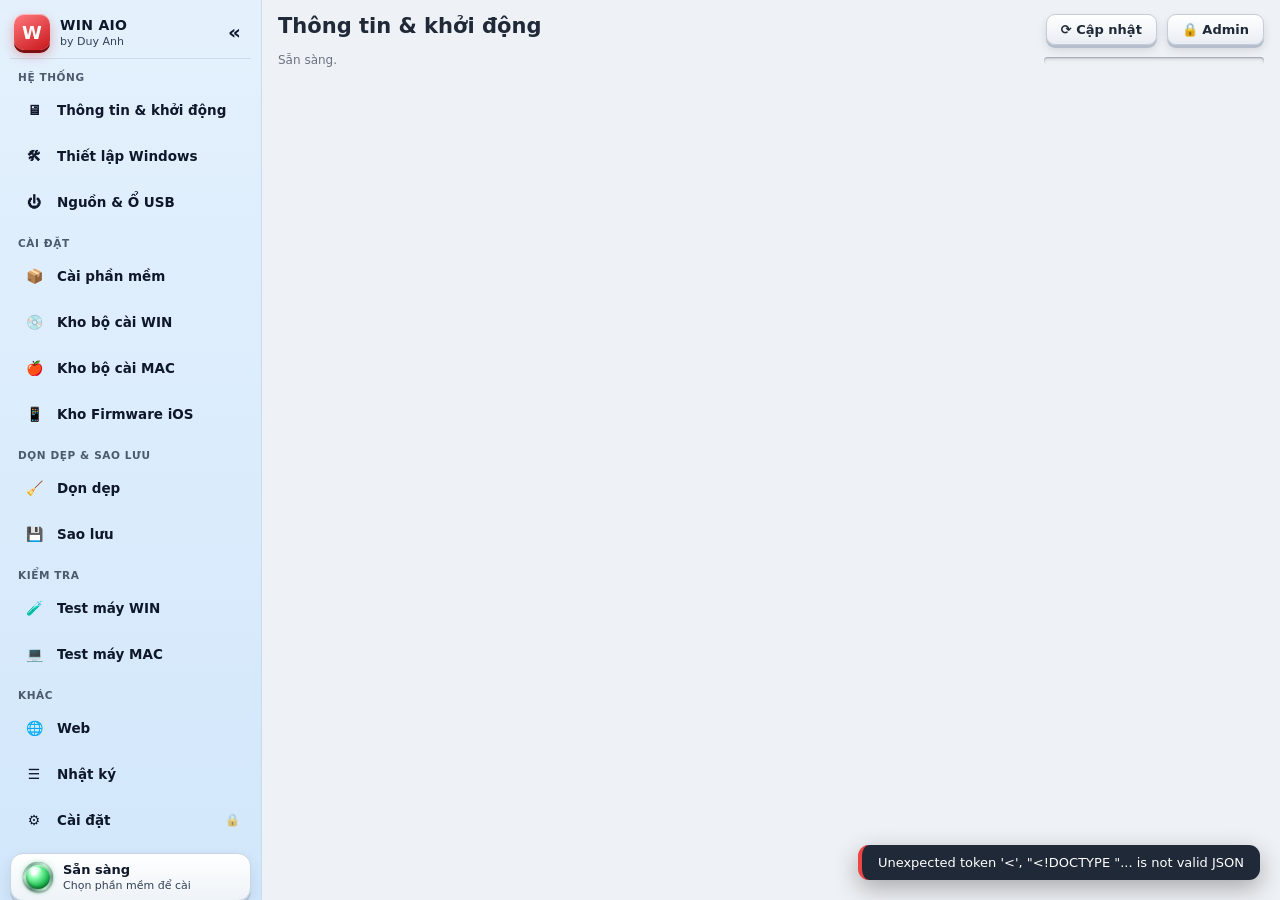
==== web/index.html @ aaf18b6e "v5.6: đổi tên tab Bảo trì Windows thành Thiết lập Windows Co-Authored-By: Claude Opus 5.5 <noreply@a" ====
<!doctype html>
<html lang="vi">
<head>
<meta charset="utf-8">
<meta name="viewport" content="width=device-width, initial-scale=1">
<title>Win AIO by Duy Anh</title>
<link rel="stylesheet" href="style.css">
</head>
<body>
<aside class="side" id="side">
  <div class="brand">
    <div class="logo">W</div>
    <div class="hide-mini"><b>WIN AIO</b><small id="ver">by Duy Anh</small></div>
    <span class="fold" id="fold" title="Thu gọn / mở rộng">«</span>
  </div>
  <div class="menu-l hide-mini">HỆ THỐNG</div>
  <div class="nav" data-p="system"><span class="ic">🖥</span><span class="hide-mini">Thông tin & khởi động</span><span class="led sm ok hide-mini"><i></i></span></div>
  <div class="nav" data-p="manage"><span class="ic">🛠</span><span class="hide-mini">Thiết lập Windows</span><span class="badge hide-mini" id="upgN" hidden title="Phần mềm có bản mới - bấm để xem"></span><span class="led sm ok hide-mini"><i></i></span></div>
  <div class="nav" data-p="power"><span class="ic">⏻</span><span class="hide-mini">Nguồn &amp; Ổ USB</span><span class="badge o hide-mini" id="bd-power" hidden></span><span class="led sm ok hide-mini"><i></i></span></div>
  <div class="menu-l hide-mini">CÀI ĐẶT</div>
  <div class="nav" data-p="apps"><span class="ic">📦</span><span class="hide-mini">Cài phần mềm</span><span class="badge hide-mini" id="bd-apps" hidden></span><span class="led sm ok hide-mini"><i></i></span></div>
  <div class="nav" data-p="iso"><span class="ic">💿</span><span class="hide-mini">Kho bộ cài WIN</span></div>
  <div class="nav" data-p="mac"><span class="ic">🍎</span><span class="hide-mini">Kho bộ cài MAC</span></div>
  <div class="nav" data-p="ios"><span class="ic">📱</span><span class="hide-mini">Kho Firmware iOS</span></div>
  <div class="menu-l hide-mini">DỌN DẸP &amp; SAO LƯU</div>
  <div class="nav" data-p="clean"><span class="ic">🧹</span><span class="hide-mini">Dọn dẹp</span><span class="led sm ok hide-mini"><i></i></span></div>
  <div class="nav" data-p="backup"><span class="ic">💾</span><span class="hide-mini">Sao lưu</span><span class="led sm ok hide-mini"><i></i></span></div>
  <div class="menu-l hide-mini">KIỂM TRA</div>
  <div class="nav" data-p="test"><span class="ic">🧪</span><span class="hide-mini">Test máy WIN</span><span class="led sm ok hide-mini"><i></i></span></div>
  <div class="nav" data-p="testmac"><span class="ic">💻</span><span class="hide-mini">Test máy MAC</span></div>
  <div class="menu-l hide-mini">KHÁC</div>
  <div class="nav" data-p="web"><span class="ic">🌐</span><span class="hide-mini">Web</span></div>
  <div class="nav" data-p="history"><span class="ic">☰</span><span class="hide-mini">Nhật ký</span><span class="led sm ok hide-mini"><i></i></span></div>
  <div class="nav" data-p="settings"><span class="ic">⚙</span><span class="hide-mini">Cài đặt</span><span class="lk hide-mini" id="lk-settings">🔒</span><span class="led sm ok hide-mini"><i></i></span></div>
  <div class="raised alert hide-mini" id="alert"><span class="led big ok" id="aled"><i></i></span>
    <div><b id="a1">Sẵn sàng</b><small id="a2">Chọn phần mềm để cài</small></div></div>
  <div class="grow"></div>
  <div class="panel hide-mini">
    <h4>BẢNG ĐÈN TRẠNG THÁI</h4>
    <div class="legend"><span><i style="background:#22c55e;color:#22c55e"></i>Tốt</span><span><i style="background:#ffc81a;color:#ffc81a"></i>Đang chạy</span>
      <span><i style="background:#f23a3a;color:#f23a3a"></i>Lỗi</span><span><i style="background:#b9c0c9;color:transparent"></i>Tắt</span></div>
    <div id="tiles"></div>
  </div>
</aside>

<main class="main">
  <div class="top">
    <div class="picon" id="picon">🖥</div>
    <div><h1 id="ptitle">Thông tin &amp; khởi động</h1><div class="sub" id="psub"></div></div>
    <div class="acts">
      <button class="btn" id="bUpd">⟳ Cập nhật</button>
      <button class="btn" id="bLock">🔒 Admin</button>
    </div>
  </div>

  <!-- ===================== HỆ THỐNG ===================== -->
  <section class="page" id="pg-system">
    <div class="syswrap"><div class="fitbox" id="sysbox">
      <div class="hero" id="hero"><div class="empty"><span class="spin"></span> Đang đọc thông tin máy...</div></div>
      <div class="sysgrid" id="info"></div>
      <div class="tcard bootc" style="--ac:#e0262a;margin-top:16px"><div class="sh"><span class="si">⏻</span><div><b>KHỞI ĐỘNG ĐẶC BIỆT</b>
          <small>Máy sẽ khởi động lại ngay sau khi xác nhận — lưu hết công việc trước</small></div><span class="bootst" id="bootst"></span></div>
        <div class="bootgrid">
          <button class="tbtn" data-b="bios"><span class="ti">⚙️</span><span class="tt"><b>Vào BIOS / UEFI</b><small>Khởi động lại thẳng vào màn hình cài đặt BIOS</small></span></button>
          <button class="tbtn" data-b="once"><span class="ti"><svg class="usbi" viewBox="0 0 24 24" width="20" height="20" aria-hidden="true"><g fill="none" stroke="#1d6fd8" stroke-width="2" stroke-linecap="round" stroke-linejoin="round"><path d="M12 21V4"/><path d="M9.5 6.5 12 3l2.5 3.5"/><path d="M12 17l-5-3.2V10"/><path d="M12 14.5l5-3V8.5"/></g><circle cx="7" cy="9" r="1.7" fill="#1d6fd8"/><rect x="15.4" y="6.6" width="3.2" height="3" rx=".4" fill="#1d6fd8"/><circle cx="12" cy="20.6" r="2" fill="#1d6fd8"/></svg></span><span class="tt"><b>Chọn ổ khởi động</b><small>Khởi động 1 lần từ USB / ổ cứng khác</small></span></button>
          <button class="tbtn" data-b="safe"><span class="ti">🛡️</span><span class="tt"><b>Vào Safe Mode</b><small>Tối giản · Có mạng · Command Prompt</small></span></button>
          <button class="tbtn" data-b="normal"><span class="ti">✅</span><span class="tt"><b>Thoát Safe Mode</b><small>Lần sau khởi động bình thường</small></span></button>
          <button class="tbtn" data-b="recovery"><span class="ti">🧰</span><span class="tt"><b>Menu Recovery nâng cao</b><small>Startup Repair, System Restore, gỡ bản cập nhật...</small></span></button>
        </div></div>
      <div class="sec" style="margin-top:16px"><h4>MỞ NHANH</h4><div class="d">Các công cụ có sẵn của Windows.</div><div class="qgrid" id="quick"></div></div>
    </div></div>
  </section>

  <!-- ===================== CÀI PHẦN MỀM ===================== -->
  <section class="page" id="pg-apps">
    <div class="stats s4">
      <div class="stat" style="--c:#2f7fa3"><div class="l">TỔNG PHẦN MỀM</div><div class="sq">▦</div><div class="n" id="s-total">0</div></div>
      <div class="stat" style="--c:#e2552a"><div class="l">ĐÃ CHỌN</div><div class="sq">●</div><div class="n" id="s-sel">0</div></div>
      <div class="stat" style="--c:#e2342a"><div class="l">ĐANG CÀI / CHỜ</div><div class="sq">⬇</div><div class="n" id="s-run">0</div></div>
      <div class="stat" style="--c:#21964a"><div class="l">XONG HÔM NAY</div><div class="sq">✔</div><div class="n" id="s-done">0</div></div>
    </div>
    <div class="energy three">
      <div class="k" style="color:#dc2626">⬇ TẢI VỀ</div><div class="i" id="e-dl-i">—</div><div class="bar"><div class="b-red" id="e-dl"></div></div><div class="p" style="color:#dc2626" id="e-dl-p">0%</div>
      <div class="k" style="color:#2f7fa3">⚙ CÀI ĐẶT</div><div class="i" id="e-in-i">—</div><div class="bar"><div class="b-blue" id="e-in"></div></div><div class="p" style="color:#2f7fa3" id="e-in-p">0%</div>
      <div class="k" style="color:#16a34a">Σ TỔNG ĐỢT</div><div class="i" id="e-all-i">—</div><div class="bar"><div class="b-green" id="e-all"></div></div><div class="p" style="color:#16a34a" id="e-all-p">0%</div>
    </div>
    <div class="selbar">
      <div class="r1">
        <button class="btn" id="bAll">☑ Chọn tất cả</button>
        <button class="btn" id="bNone">☐ Bỏ chọn</button>
        <span class="cnt" id="selcnt">Đã chọn: 0</span>
        <span style="margin-left:14px;color:var(--muted)">⌕ Tìm</span> <input type="search" id="q" style="width:220px" placeholder="tên phần mềm...">
        <span style="margin-left:auto"></span>
        <button class="btn red shine" id="bGo">▶ Cài mục đã chọn</button>
        <button class="btn out" id="bStop" disabled>■ Dừng</button>
      </div>
    </div>
    <div class="admbar adm"><span>🔓 Admin: <b>kéo thả</b> tên nhóm <b>⠿</b> để đổi chỗ nhóm · <b>◀ ▲ ▼ ▶</b> di chuyển nhóm · kéo thả nút để đổi vị trí / chuyển nhóm · <b>✎</b> sửa tên, đổi link.</span>
      <span style="margin-left:auto;white-space:nowrap">Kiểu xếp <select id="lay"><option value="fit">Tự vừa màn hình</option><option value="grid">Lưới (thẳng hàng)</option><option value="columns">Cột dọc</option></select></span>
      <span style="white-space:nowrap">Số cột <select id="nCol"><option>2</option><option>3</option><option>4</option><option>5</option><option>6</option></select></span>
      <button class="btn sm" id="bArrange" title="Chia nhóm cho đều chiều cao">⚖ Tự sắp xếp</button><button class="btn sm" id="bAddGroup" style="margin-left:0">＋ Thêm nhóm</button></div>
    <div class="appwrap"><div class="appgrid" id="groups"></div></div>
    <div class="crt"><div class="log" id="log"></div></div>
  </section>

  <!-- ===================== NGUỒN & Ổ USB ===================== -->
  <section class="page" id="pg-power">
    <div class="pwgrid">
      <div class="pwleft">
        <div class="sec"><h4>NGUỒN &amp; PHIÊN</h4>
          <button class="bigred" id="pwOff"><span class="pi">⏻</span><span><b>TẮT MÁY NGAY</b><small>Force · ép đóng mọi ứng dụng · không hỏi lại</small></span></button>
          <div class="tbtns">
            <button class="btn twol" id="pwLock">🔒 Khóa máy<small>Ngay lập tức · Win+L</small></button>
            <button class="btn twol" id="pwSwitch">👥 Đổi người dùng<small>Màn hình đăng nhập</small></button>
          </div></div>
        <div class="sec"><h4>HẸN GIỜ TẮT MÁY <span class="pill t-err" style="margin-left:4px">FORCE</span></h4>
          <div class="seg" id="pwSeg" style="margin-top:6px"><div data-m="after" class="on">Sau thời gian</div><div data-m="at">Vào lúc</div></div>
          <div class="fr" id="pwAfter"><input type="number" id="pwMin" value="60" min="1" max="10000" style="width:100px"> <b>phút</b>
            <span class="chips" id="pwChips"><span data-v="15">15</span><span data-v="30">30</span><span data-v="60">60</span><span data-v="90">90</span><span data-v="120">120</span><span data-v="180">180</span></span></div>
          <div class="fr" id="pwAt" hidden><input type="time" id="pwTime" value="23:00" style="width:130px">
            <span style="color:var(--muted);font-size:12px">Nếu giờ này đã qua → tắt vào ngày mai.</span></div>
          <div class="countdown"><div class="cd" id="pwCd">--:--:--</div><div class="cdt" id="pwCdText">Chưa hẹn giờ</div></div>
          <div class="row-acts"><button class="btn red shine" id="pwSet">⏱ Hẹn giờ tắt</button><button class="btn out" id="pwCancel">✕ Hủy hẹn</button></div>
        </div>
      </div>
      <div class="sec pwright"><h4>Ổ ĐĨA NGOÀI <span style="margin-left:auto"></span>
          <label class="ck" style="margin:0;font-size:12px;color:var(--text);letter-spacing:0;text-transform:none"><input type="checkbox" id="dkInt"> Hiện ổ trong</label>
          <button class="btn sm" id="dkRef">⟳ Làm mới</button></h4>
        <div class="d" id="dkInfo">Đang đọc danh sách ổ...</div>
        <div class="dklist" id="dkList"></div></div>
    </div>
    <div class="crt"><div class="log" id="log3"></div></div>
  </section>

  <!-- ===================== BẢO TRÌ WINDOWS (Quản lý + Tiện ích Windows + Sửa lỗi & thiết lập) ===================== -->
  <section class="page" id="pg-manage">
    <div class="subtabs" id="mtabs">
      <span class="mtl">WINDOWS</span><div data-t="tools" class="on">🧰 Tiện ích nhanh</div><div data-t="fix">🩺 Sửa lỗi &amp; thiết lập</div>
      <div data-t="startup">🚀 Chạy cùng Win</div><div data-t="driver">🧩 Driver</div><div data-t="defender">🛡️ Defender</div>
      <span class="mtl">PHẦN MỀM</span><div data-t="programs">🗑️ Gỡ tận gốc</div><div data-t="appx">🛍️ MS Store</div>
      <div data-t="upgrade">⬆ Cập nhật app <span class="badge" id="upgB" hidden></span></div></div>
    <div class="mpane" id="mp-tools"><div class="syswrap"><div class="toolgrid" id="tools"></div></div><div class="crt"><div class="log" id="log2"></div></div></div>
    <div class="mpane" id="mp-fix" hidden><div class="syswrap" id="fixwrap"></div></div>
    <div class="mpane" id="mp-startup" hidden></div><div class="mpane" id="mp-programs" hidden></div>
    <div class="mpane" id="mp-appx" hidden></div><div class="mpane" id="mp-defender" hidden></div><div class="mpane" id="mp-upgrade" hidden></div><div class="mpane" id="mp-driver" hidden></div>
  </section>

  <!-- ===================== DỌN DẸP ===================== -->
  <section class="page" id="pg-clean"><div class="syswrap" id="cleanwrap"></div></section>

  <!-- ===================== SAO LƯU ===================== -->
  <section class="page" id="pg-backup"><div class="syswrap" id="backwrap"></div></section>
  <section class="page" id="pg-iso"><div class="syswrap" id="isowrap"></div></section>
  <section class="page" id="pg-mac"><div class="syswrap" id="macwrap"></div></section>
  <section class="page" id="pg-ios"><div class="syswrap" id="ioswrap"></div></section>

  <!-- ===================== TEST MÁY ===================== -->
  <section class="page" id="pg-test">
    <div class="syswrap">
      <div class="tsum" id="tsum"></div>
      <div class="testgrid" id="tests"></div>
    </div>
  </section>


  <!-- ===================== NHẬT KÝ ===================== -->
  <section class="page" id="pg-testmac"><div class="syswrap" id="testmacwrap"></div></section>
  <section class="page" id="pg-web"><div class="syswrap" id="webwrap"></div></section>
  <section class="page" id="pg-history">
    <div class="row-acts" style="margin-top:14px">
      <button class="btn" id="hRef">⟳ Làm mới</button>
      <button class="btn out adm" id="hClear">✕ Xóa toàn bộ</button>
      <span style="margin-left:14px;color:var(--muted)">⌕ Tìm</span> <input type="search" id="hq" style="width:260px">
      <span style="color:var(--muted)">Trạng thái</span>
      <select id="hShow"><option>Tất cả</option><option>Xong</option><option>Lỗi</option><option>Hôm nay</option></select>
      <span class="cnt" id="hCount" style="margin-left:auto;color:var(--muted);font-weight:600"></span>
    </div>
    <div class="tablewrap"><table>
      <thead><tr><th>THỜI GIAN</th><th>TÊN</th><th>NGUỒN</th><th>TRẠNG THÁI</th><th>CHI TIẾT</th></tr></thead>
      <tbody id="hRows"></tbody></table></div>
    <div class="logl">Nhấp đúp một dòng để xem đầy đủ chi tiết.</div>
  </section>

  <!-- ===================== CÀI ĐẶT ===================== -->
  <section class="page" id="pg-settings">
    <div class="sets" id="sets"></div>
  </section>

  <!-- ===================== KHÓA ===================== -->
  <section class="page" id="pg-locked">
    <div class="lockpage"><div class="raised">
      <div class="big">🔒</div><h3>Cài đặt đang khóa</h3>
      <p style="color:var(--muted)">Cần mật khẩu Admin để đổi cài đặt, mật khẩu, sao lưu danh sách nút.</p>
      <button class="btn red shine" id="lkOpen">🔑 Nhập mật khẩu Admin</button>
    </div></div>
  </section>

  <div class="foot"><span id="status">Sẵn sàng.</span><span id="verfoot" style="margin-left:auto"></span><div class="fb" style="margin-left:12px"><div id="fb"></div></div></div>
</main>
<div class="toast" id="toast"></div>
<div class="tview" id="tview" hidden></div>
<script src="test.js"></script>
<script src="mgr.js"></script>
<script src="extra.js"></script>
<script src="apple.js"></script>
<script src="office.js"></script>
<script src="app.js"></script>
</body>
</html>
---- web/style.css ----
/* ===================================================================== PikPak Auto Save v3 - giao diện 3D / LED */
:root{
  --bg:#eef1f5; --card:#ffffff; --text:#1f2937; --muted:#6b7280; --border:#dfe4ea; --head:#f6f7f9;
  --row-sel:#fdeaea; --soft:#fdf1f1; --soft-b:#f5c9ca; --field:#ffffff;
  --red:#e0262a; --red-d:#a8171a; --orange:#ea580c; --blue:#2f7fa3; --green:#16a34a; --yellow:#f5b400;
  --side:#e4f1fd; --side2:#d2e7fb; --side-text:#0f172a; --side-muted:#334155; --side-bd:#c9dcee;
  --key:linear-gradient(#ffffff,#eef3f8); --key-bd:#c8d5e2; --key-sh:#b4c4d4;
  --btn:linear-gradient(#ffffff,#e9edf3); --btn-bd:#c5cdd8; --btn-sh:#b5bfcc;
  --tube:linear-gradient(#d9e0e8,#f3f5f8); --log-bg:radial-gradient(ellipse at center,#0f2a17 0%,#06110a 100%);
  --log-fg:#86ff95; --modal:#ffffff; --shadow:0 8px 22px rgba(30,60,100,.10);
}
body.dark{
  --bg:#0f1628; --card:#172036; --text:#e5e7eb; --muted:#94a3b8; --border:#2a3552; --head:#1a2440;
  --row-sel:#3a1d29; --soft:#22141c; --soft-b:#5b2330; --field:#0f172a;
  --side:#131b2f; --side2:#172038; --side-text:#f1f5f9; --side-muted:#cbd5e1; --side-bd:#2c3856;
  --key:linear-gradient(#26324f,#1c2640); --key-bd:#34416a; --key-sh:#090e1b;
  --btn:linear-gradient(#2a3654,#1e2843); --btn-bd:#38466b; --btn-sh:#080d19;
  --tube:linear-gradient(#0a1020,#1a2338); --modal:#18223a; --shadow:0 8px 22px rgba(0,0,0,.35);
}
*{box-sizing:border-box}
html,body{height:100%;margin:0}
body{font-family:"Segoe UI","Inter",system-ui,sans-serif;font-size:13px;color:var(--text);background:var(--bg);
  display:flex;overflow:hidden;-webkit-font-smoothing:antialiased;user-select:none}
input,select,button,textarea{font:inherit;color:inherit}
input[type=text],input[type=password],input[type=search],input:not([type]),select,textarea{
  background:var(--field);border:1px solid var(--border);border-radius:8px;padding:6px 9px;outline:none;
  box-shadow:inset 0 2px 3px rgba(0,0,0,.07)}
input:focus,select:focus,textarea:focus{border-color:#ef8a8c;box-shadow:inset 0 2px 3px rgba(0,0,0,.07),0 0 0 3px rgba(224,38,42,.15)}
input[type=checkbox]{accent-color:var(--red);width:16px;height:16px;vertical-align:-3px}
::-webkit-scrollbar{width:11px;height:11px}
::-webkit-scrollbar-thumb{background:#c3cbd6;border-radius:8px;border:3px solid transparent;background-clip:padding-box}
body.dark ::-webkit-scrollbar-thumb{background:#3a4868;background-clip:padding-box}
a{color:var(--blue);cursor:pointer;text-decoration:none}
a:hover{text-decoration:underline}

/* ------------------------------------------------------------------ NÚT 3D */
.btn{position:relative;overflow:hidden;border:1px solid var(--btn-bd);background:var(--btn);border-radius:9px;padding:7px 14px;
  font-weight:700;cursor:pointer;white-space:nowrap;
  box-shadow:inset 0 1px 0 rgba(255,255,255,.95),0 3px 0 var(--btn-sh),0 5px 10px rgba(0,0,0,.12);
  transition:transform .07s,box-shadow .07s,border-color .15s;top:0}
body.dark .btn{box-shadow:inset 0 1px 0 rgba(255,255,255,.08),0 3px 0 var(--btn-sh),0 5px 10px rgba(0,0,0,.35)}
.btn:hover{border-color:#e65a5d;box-shadow:inset 0 1px 0 rgba(255,255,255,.95),0 3px 0 var(--btn-sh),0 0 0 3px rgba(224,38,42,.16),0 0 14px rgba(224,38,42,.35)}
.btn:active{transform:translateY(3px);box-shadow:inset 0 2px 5px rgba(0,0,0,.18),0 0 0 var(--btn-sh)}
.btn:disabled{opacity:.48;cursor:default;transform:none;filter:grayscale(.3)}
.btn:disabled:hover{border-color:var(--btn-bd);box-shadow:inset 0 1px 0 rgba(255,255,255,.95),0 3px 0 var(--btn-sh)}
.btn.sm{padding:4px 10px;font-size:12px;border-radius:7px}
.btn.red{color:#fff;border-color:#9e1417;text-shadow:0 1px 0 rgba(0,0,0,.25);
  background:linear-gradient(180deg,#ff7a7d 0%,#ef3337 48%,#d61f23 52%,#b5171b 100%);
  box-shadow:inset 0 1px 0 rgba(255,255,255,.55),0 3px 0 #7d0f12,0 6px 14px rgba(214,31,35,.38)}
.btn.red:hover{box-shadow:inset 0 1px 0 rgba(255,255,255,.55),0 3px 0 #7d0f12,0 0 0 3px rgba(255,90,90,.25),0 0 18px rgba(239,51,55,.6)}
.btn.red:active{box-shadow:inset 0 3px 6px rgba(0,0,0,.35),0 0 0 #7d0f12}
.btn.shine::after{content:"";position:absolute;top:-10%;bottom:-10%;width:42%;left:-60%;pointer-events:none;
  background:linear-gradient(100deg,transparent 0%,rgba(255,255,255,.0) 20%,rgba(255,255,255,.55) 50%,rgba(255,255,255,0) 80%,transparent 100%);
  transform:skewX(-20deg);animation:shine 2.6s ease-in-out infinite}
.btn.shine:disabled::after{display:none}
@keyframes shine{0%{left:-60%}55%,100%{left:130%}}
.btn.green{color:#fff;border-color:#0e6b2f;background:linear-gradient(180deg,#5fe08b 0%,#22b04f 48%,#17963f 52%,#127a33 100%);
  box-shadow:inset 0 1px 0 rgba(255,255,255,.5),0 3px 0 #0b5124,0 6px 12px rgba(22,163,74,.3)}
.btn.out{color:var(--red)}
.btn.pill{color:var(--red);background:linear-gradient(#fff5f5,#ffe1e1);border-color:#f0b4b6}
body.dark .btn.pill{background:linear-gradient(#3a1d29,#2a1620);border-color:#6b2a36}
.btn.on{color:var(--green)}
.btn.hot{color:#fff;border-color:#9e1417;background:linear-gradient(180deg,#ff7a7d,#d61f23);animation:hotglow 1.6s ease-in-out infinite}
@keyframes hotglow{50%{box-shadow:inset 0 1px 0 rgba(255,255,255,.5),0 3px 0 #7d0f12,0 0 20px rgba(239,51,55,.7)}}
.fix{border:1px solid #9e1417;color:#fff;font-weight:800;font-size:11.5px;border-radius:7px;padding:3px 10px;cursor:pointer;
  background:linear-gradient(180deg,#ff7a7d 0%,#ef3337 48%,#d61f23 52%,#b5171b 100%);
  box-shadow:inset 0 1px 0 rgba(255,255,255,.55),0 2px 0 #7d0f12,0 3px 8px rgba(214,31,35,.4);transition:transform .07s}
.fix:hover{box-shadow:inset 0 1px 0 rgba(255,255,255,.55),0 2px 0 #7d0f12,0 0 12px rgba(239,51,55,.7)}
.fix:active{transform:translateY(2px);box-shadow:inset 0 2px 4px rgba(0,0,0,.35)}

/* ------------------------------------------------------------------ ĐÈN LED (viền kim loại, nhịp thở, sóng lan) */
.led{--c1:#e9edf2;--c2:#a7b0bb;--c3:#6f7884;--glow:rgba(0,0,0,0);
  position:relative;flex:none;width:24px;height:24px;border-radius:50%;padding:3px;
  background:conic-gradient(from 30deg,#fdfdfd,#8d96a1,#eef1f4,#6e7782,#f7f8fa,#9ea6b0,#fdfdfd);
  box-shadow:0 1px 2px rgba(0,0,0,.45),inset 0 0 1px rgba(0,0,0,.6)}
.led>i{display:block;width:100%;height:100%;border-radius:50%;position:relative;
  background:radial-gradient(circle at 34% 30%,#fff 0 9%,var(--c1) 26%,var(--c2) 62%,var(--c3) 100%);
  box-shadow:inset 0 -2px 3px rgba(0,0,0,.35),inset 0 1px 1px rgba(255,255,255,.6),0 0 7px 1px var(--glow)}
.led>i::after{content:"";position:absolute;left:18%;top:9%;width:44%;height:30%;border-radius:50%;
  background:linear-gradient(rgba(255,255,255,.85),rgba(255,255,255,0))}
.led.big{width:38px;height:38px;padding:4px}
.led.sm{width:17px;height:17px;padding:2px}
.led.ok{--c1:#8bffb0;--c2:#20bd52;--c3:#0b6e2b;--glow:rgba(34,197,94,.65)}
.led.run{--c1:#fff2a8;--c2:#ffc81a;--c3:#b77d00;--glow:rgba(255,196,0,.8)}
.led.err{--c1:#ffb0b0;--c2:#f23a3a;--c3:#990f0f;--glow:rgba(242,58,58,.85)}
.led.off{--c1:#f5f6f8;--c2:#b9c0c9;--c3:#7c858f;--glow:rgba(0,0,0,0)}
.led.ok>i,.led.run>i,.led.err>i{animation:breathe 2.4s ease-in-out infinite}
.led.run>i,.led.err>i{animation-duration:1.5s}
@keyframes breathe{0%,100%{filter:brightness(.78) saturate(.9);box-shadow:inset 0 -2px 3px rgba(0,0,0,.35),0 0 3px 0 var(--glow)}
  50%{filter:brightness(1.18) saturate(1.15);box-shadow:inset 0 -2px 3px rgba(0,0,0,.25),0 0 13px 4px var(--glow)}}
.led.run::before,.led.err::before,.led.run::after,.led.err::after{content:"";position:absolute;inset:0;border-radius:50%;
  border:2px solid var(--c2);opacity:0;animation:ripple 1.8s ease-out infinite;pointer-events:none}
.led.run::after,.led.err::after{animation-delay:.9s}
@keyframes ripple{0%{transform:scale(1);opacity:.75}100%{transform:scale(2.3);opacity:0}}

/* ------------------------------------------------------------------ CỘT TRÁI */
.side{width:340px;flex:none;background:linear-gradient(180deg,var(--side),var(--side2));display:flex;flex-direction:column;
  padding:14px;border-right:1px solid var(--side-bd);overflow-y:auto;overflow-x:hidden;color:var(--side-text)}
.side.mini{width:78px}
.side.mini .hide-mini{display:none!important}
.brand{display:flex;align-items:center;gap:10px;padding:2px 4px 12px;border-bottom:1px solid var(--side-bd)}
.logo{width:36px;height:36px;border-radius:10px;background:linear-gradient(150deg,#6b93ff,#2d55c8);color:#fff;font-weight:900;
  display:grid;place-items:center;font-size:18px;box-shadow:inset 0 1px 0 rgba(255,255,255,.5),0 3px 0 #1e3f9c,0 5px 12px rgba(45,85,200,.35);flex:none}
.brand b{display:block;font-size:14px;letter-spacing:.3px}
.brand small{color:var(--side-muted);font-size:11px}
.brand .fold{margin-left:auto;cursor:pointer;font-size:20px;font-weight:800;padding:0 6px}
.menu-l{font-size:11px;font-weight:800;letter-spacing:.6px;margin:14px 6px 6px;color:var(--side-muted)}
.nav{display:flex;align-items:center;gap:12px;padding:10px 12px;margin:3px 0;border-radius:11px;cursor:pointer;font-size:14.5px;
  font-weight:650;border:1px solid transparent;position:relative;transition:transform .07s}
.nav:hover{background:rgba(255,255,255,.5)}
body.dark .nav:hover{background:rgba(255,255,255,.05)}
.nav .ic{width:28px;height:28px;display:grid;place-items:center;border-radius:8px;font-size:15px;flex:none}
.nav.on{background:var(--key);border-color:var(--key-bd);
  box-shadow:inset 0 1px 0 rgba(255,255,255,.95),0 4px 0 var(--key-sh),0 7px 14px rgba(30,60,100,.16);transform:translateY(-1px)}
body.dark .nav.on{box-shadow:inset 0 1px 0 rgba(255,255,255,.08),0 4px 0 var(--key-sh),0 7px 14px rgba(0,0,0,.4)}
.nav:active{transform:translateY(2px)}
.nav.on .ic{color:#fff;background:linear-gradient(180deg,#6be38f 0%,#26b553 48%,#199a43 52%,#137c35 100%);
  box-shadow:inset 0 1px 0 rgba(255,255,255,.6),0 2px 0 #0e5e28,0 3px 6px rgba(22,163,74,.4);text-shadow:0 1px 0 rgba(0,0,0,.25)}
.nav .badge{margin-left:auto;background:var(--red);color:#fff;border-radius:10px;font-size:11px;font-weight:800;padding:1px 7px;
  box-shadow:0 0 8px rgba(224,38,42,.5)}
.nav .badge.o{background:var(--orange);box-shadow:0 0 8px rgba(234,88,12,.45)}
.nav .lk{margin-left:auto;font-size:12px;opacity:.6}
.nav .led{display:none}
.nav.on .led{display:block}
.nav.on .badge,.nav.on .lk{margin-left:auto}
.nav.on .badge + .led,.nav.on .lk + .led{margin-left:6px}
.nav:not(.on) .badge + .led{display:none}
.raised{background:var(--key);border:1px solid var(--key-bd);border-radius:13px;
  box-shadow:inset 0 1px 0 rgba(255,255,255,.95),0 4px 0 var(--key-sh),0 7px 14px rgba(30,60,100,.12)}
body.dark .raised{box-shadow:inset 0 1px 0 rgba(255,255,255,.07),0 4px 0 var(--key-sh),0 7px 14px rgba(0,0,0,.4)}
.alert{display:flex;align-items:center;gap:12px;padding:12px 14px;margin-top:16px;cursor:pointer;transition:transform .07s}
.alert:active{transform:translateY(3px)}
.alert b{font-size:14.5px;display:block}
.alert small{color:var(--side-muted);font-size:12px}
.alert.bad{background:linear-gradient(#fff4f4,#ffe6e6);border-color:#efb3b5;animation:tileglow 2s ease-in-out infinite}
body.dark .alert.bad{background:linear-gradient(#3a1b25,#2c151d);border-color:#7f2a36}
.grow{flex:1;min-height:10px}
.panel{background:rgba(255,255,255,.4);border:1px solid var(--side-bd);border-radius:15px;padding:12px;
  box-shadow:inset 0 2px 5px rgba(30,60,100,.08)}
body.dark .panel{background:rgba(0,0,0,.18)}
.panel h4{margin:0;font-size:11.5px;letter-spacing:.6px;font-weight:800}
.legend{display:flex;gap:12px;margin:4px 0 8px;font-size:11.5px;color:var(--side-muted)}
.legend i{display:inline-block;width:9px;height:9px;border-radius:50%;margin-right:5px;vertical-align:-1px;box-shadow:0 0 5px currentColor}
.tile{display:flex;align-items:center;gap:12px;padding:9px 12px;margin-top:8px;cursor:pointer;transition:transform .07s,box-shadow .07s}
.tile:hover{border-color:#e9a3a5}
.tile:active{transform:translateY(3px);box-shadow:inset 0 2px 5px rgba(0,0,0,.15),0 1px 0 var(--key-sh)}
.tile .tx{min-width:0;flex:1}
.tile b{font-size:14px;display:block}
.tile small{font-size:12.3px;display:block;white-space:pre-line;font-weight:650;line-height:1.35}
.tile .chev{font-weight:900;color:var(--side-muted);font-size:17px;flex:none}
.tile.err{background:linear-gradient(#fff3f3,#ffe3e3);border-color:#efb3b5;animation:tileglow 2s ease-in-out infinite}
body.dark .tile.err{background:linear-gradient(#3a1b25,#2c151d);border-color:#7f2a36}
@keyframes tileglow{50%{box-shadow:inset 0 1px 0 rgba(255,255,255,.9),0 4px 0 #e2a0a3,0 0 16px rgba(242,58,58,.45)}}
.s-ok{color:var(--green)} .s-run{color:#c98a00} .s-err{color:var(--red)} .s-off{color:var(--side-muted)}
body.dark .s-run{color:#ffd24a}
.auto-pick{display:flex;align-items:center;gap:5px;font-weight:700;font-size:12.5px;flex:none}
.auto-pick select{padding:2px 4px;border-radius:6px}

/* ------------------------------------------------------------------ VÙNG CHÍNH */
.main{flex:1;display:flex;flex-direction:column;min-width:0;padding:16px 22px 10px}
.top{display:flex;align-items:flex-start;gap:12px}
.top h1{margin:0;font-size:24px;font-weight:800}
.top .sub{color:var(--muted);font-size:12.5px;margin-top:2px}
.top .acts{margin-left:auto;display:flex;gap:10px;align-items:center}
.page{display:none;flex:1;flex-direction:column;min-height:0}
.page.on{display:flex}
.stats{display:grid;grid-template-columns:repeat(4,1fr);gap:14px;margin-top:16px}
.stat{background:var(--card);border:1px solid var(--border);border-left:7px solid var(--c);border-radius:13px;padding:12px 14px 10px;
  box-shadow:0 3px 0 rgba(0,0,0,.05),var(--shadow);position:relative}
.stat .l{font-size:11px;font-weight:800;letter-spacing:.5px;color:var(--muted)}
.stat .l::before{content:"●";color:var(--c);margin-right:5px;text-shadow:0 0 6px var(--c)}
.stat .n{font-size:30px;font-weight:800;color:var(--c);margin-top:4px;line-height:1.1;
  text-shadow:0 0 12px color-mix(in srgb,var(--c) 45%,transparent),0 1px 0 rgba(255,255,255,.4)}
.stat .sq{position:absolute;right:14px;top:12px;width:32px;height:32px;border-radius:9px;display:grid;place-items:center;color:#fff;
  font-size:14px;text-shadow:0 1px 1px rgba(0,0,0,.35);
  background:linear-gradient(180deg,color-mix(in srgb,var(--c) 55%,#fff) 0%,var(--c) 50%,color-mix(in srgb,var(--c) 82%,#000) 100%);
  box-shadow:inset 0 1px 0 rgba(255,255,255,.6),0 3px 0 color-mix(in srgb,var(--c) 60%,#000),0 5px 10px color-mix(in srgb,var(--c) 40%,transparent)}
.energy{background:var(--card);border:1px solid var(--border);border-radius:13px;margin-top:12px;padding:10px 16px;
  display:grid;grid-template-columns:118px minmax(160px,1fr) 1.7fr 56px;gap:8px 14px;align-items:center;box-shadow:var(--shadow)}
.energy .k{font-weight:800;font-size:12px}
.energy .i{color:var(--muted);font-size:12px;white-space:nowrap;overflow:hidden;text-overflow:ellipsis}
.energy .p{font-weight:800;text-align:right;font-family:Consolas,monospace;font-size:14px;text-shadow:0 0 8px currentColor}
/* ống thủy tinh lõm */
.bar{height:15px;border-radius:10px;background:var(--tube);padding:2px;
  box-shadow:inset 0 2px 4px rgba(0,0,0,.3),inset 0 -1px 0 rgba(255,255,255,.6),0 1px 0 rgba(255,255,255,.8)}
body.dark .bar{box-shadow:inset 0 2px 5px rgba(0,0,0,.6),0 1px 0 rgba(255,255,255,.05)}
.bar>div{height:100%;border-radius:8px;width:0;transition:width .6s;position:relative;overflow:hidden;
  background:repeating-linear-gradient(-45deg,rgba(255,255,255,.34) 0 7px,rgba(255,255,255,0) 7px 14px),linear-gradient(var(--b1),var(--b2));
  background-size:20px 20px,100% 100%;animation:stripes .7s linear infinite;
  box-shadow:0 0 10px var(--bg2),inset 0 -2px 2px rgba(0,0,0,.18)}
.bar>div::before{content:"";position:absolute;left:3px;right:3px;top:1px;height:42%;border-radius:6px;
  background:linear-gradient(rgba(255,255,255,.75),rgba(255,255,255,.08))}
@keyframes stripes{from{background-position:0 0,0 0}to{background-position:20px 0,0 0}}
.b-red{--b1:#ff8080;--b2:#d81f24;--bg2:rgba(239,51,55,.55)} .b-blue{--b1:#7cc6ea;--b2:#2a7aa3;--bg2:rgba(47,127,163,.5)}
.b-green{--b1:#5ef08b;--b2:#16a043;--bg2:rgba(22,163,74,.5)}
.row-acts{display:flex;align-items:center;gap:10px;margin-top:12px;flex-wrap:wrap}
.row-acts .hint{color:var(--muted);font-size:12.5px;margin-right:auto}
.selbar{background:var(--soft);border:1px solid var(--soft-b);border-radius:13px;margin-top:10px;padding:10px 12px}
.selbar .r1,.selbar .r2{display:flex;align-items:center;gap:10px;flex-wrap:wrap}
.selbar .r2{margin-top:8px;color:var(--muted)}
.cnt{color:var(--red);font-weight:800;margin-left:6px}
/* bảng bo góc */
.tablewrap{flex:1;min-height:120px;margin-top:10px;background:var(--card);border:1px solid var(--border);border-radius:14px;overflow:auto;
  box-shadow:var(--shadow)}
table{width:100%;border-collapse:separate;border-spacing:0}
th{position:sticky;top:0;background:var(--head);text-align:left;font-size:11px;letter-spacing:.5px;color:var(--muted);font-weight:800;
  padding:9px 10px;border-bottom:1px solid var(--border);cursor:pointer;white-space:nowrap;z-index:1}
th.sorted::after{content:" ▾";color:var(--red)}
th.sorted.asc::after{content:" ▴"}
td{padding:6px 10px;border-bottom:1px solid var(--border);white-space:nowrap;overflow:hidden;text-overflow:ellipsis;max-width:420px}
tbody tr{cursor:default}
tbody tr:hover td{background:color-mix(in srgb,var(--row-sel) 35%,transparent)}
tr.sel td{background:var(--row-sel)!important}
tr.sel td:first-child{box-shadow:inset 4px 0 0 var(--red)}
tr.cur td{outline:1px dashed rgba(224,38,42,.45);outline-offset:-1px}
.chk{width:18px;height:18px;border-radius:50%;border:2px solid #b8bec7;display:inline-block;vertical-align:middle;cursor:pointer;
  background:var(--field);box-shadow:inset 0 1px 2px rgba(0,0,0,.15);position:relative}
.chk.on{border-color:#8f1215;background:radial-gradient(circle at 35% 30%,#ffa3a3 0,#ef3337 45%,#a51a1d 100%);
  box-shadow:0 0 6px rgba(239,51,55,.55),inset 0 1px 0 rgba(255,255,255,.5)}
.chk.on::after{content:"✓";color:#fff;font-size:11px;font-weight:900;position:absolute;left:3px;top:-1px;text-shadow:0 1px 0 rgba(0,0,0,.3)}
.pill{display:inline-block;border:1.5px solid var(--pc);color:var(--pc);border-radius:20px;padding:0 9px;font-size:11.5px;font-weight:750;
  background:color-mix(in srgb,var(--pc) 8%,transparent);max-width:340px;overflow:hidden;text-overflow:ellipsis;vertical-align:middle;
  box-shadow:0 0 7px color-mix(in srgb,var(--pc) 40%,transparent),inset 0 0 4px color-mix(in srgb,var(--pc) 15%,transparent)}
.t-new{--pc:#2563eb}.t-dl{--pc:#ea580c}.t-done{--pc:#16a34a}.t-err{--pc:#dc2626}.t-skip{--pc:#8b95a3}
/* nhật ký kiểu màn hình cũ */
.logl{color:var(--muted);font-size:12px;margin-top:10px}
.crt{margin-top:6px;border-radius:14px;padding:5px;background:linear-gradient(#3a3f47,#1d2127);
  box-shadow:inset 0 1px 0 rgba(255,255,255,.2),0 3px 0 #0b0d10,0 6px 14px rgba(0,0,0,.25)}
.log{height:122px;background:var(--log-bg);color:var(--log-fg);border-radius:10px;padding:8px 12px;overflow:auto;position:relative;
  font-family:Consolas,"DejaVu Sans Mono",monospace;font-size:12.3px;line-height:1.5;user-select:text;
  text-shadow:0 0 6px rgba(90,255,120,.65),0 0 1px rgba(160,255,170,.9);box-shadow:inset 0 0 22px rgba(0,0,0,.85)}
.crt{position:relative}
.crt::after{content:"";position:absolute;inset:5px;border-radius:10px;pointer-events:none;
  background:repeating-linear-gradient(rgba(0,0,0,.22) 0 1px,transparent 1px 3px);mix-blend-mode:multiply}
.log::-webkit-scrollbar-thumb{background:#2c5a37;background-clip:padding-box}
.foot{display:flex;align-items:center;gap:12px;color:var(--muted);font-size:12px;padding-top:8px}
.foot #status{white-space:nowrap;overflow:hidden;text-overflow:ellipsis}
.foot .fb{margin-left:auto;width:220px;height:7px;border-radius:5px;background:var(--tube);overflow:hidden;flex:none;
  box-shadow:inset 0 1px 2px rgba(0,0,0,.3)}
.foot .fb div{height:100%;background:linear-gradient(#ff8080,#d81f24);width:0;transition:width .5s;box-shadow:0 0 8px rgba(239,51,55,.6)}

/* ------------------------------------------------------------------ THƯ MỤC PHIM */
.fold-wrap{flex:1;display:flex;gap:16px;min-height:0;margin-top:14px}
.fold-left{width:44%;min-width:380px;display:flex;flex-direction:column;min-height:0}
.fold-right{flex:1;display:flex;flex-direction:column;min-height:0;min-width:0}
.cards{flex:1;overflow:auto;padding:2px 6px 10px 2px}
.fcard{background:var(--card);border:1px solid var(--border);border-radius:14px;padding:11px 13px;margin-top:10px;box-shadow:0 3px 0 rgba(0,0,0,.04),var(--shadow)}
.fcard.act{border-color:#ef8a8c;box-shadow:0 0 0 2px rgba(224,38,42,.25),var(--shadow)}
.fcard.offc{opacity:.72}
.fcard .r1{display:flex;gap:10px;align-items:flex-start}
.fcard .nm{font-weight:800;font-size:14px;flex:1;word-break:break-word}
.fcard .idx{color:var(--muted);font-size:11.5px}
.fcard .src{color:var(--muted);font-size:12px;margin-top:4px;word-break:break-all}
.dests{background:var(--head);border-radius:9px;padding:5px 9px;margin-top:7px;font-family:Consolas,monospace;font-size:12px;
  box-shadow:inset 0 1px 3px rgba(0,0,0,.08)}
.dests b{color:var(--red)}
.fcard .note{color:var(--muted);font-size:12px;margin-top:4px}
.subs{background:var(--soft);border-radius:9px;padding:5px 9px;margin-top:7px;font-size:12px}
.subs .h{color:var(--red);font-weight:800;cursor:pointer}
.subs div a{display:block;word-break:break-all;margin-top:2px}
.fst{font-weight:750;font-size:12.5px;margin-top:7px}
.fst.err{color:var(--red)} .fst.dl{color:var(--orange)} .fst.new{color:#2563eb} .fst.done{color:var(--green)} .fst.skip{color:var(--muted)}
.warnbox{background:#fff4e5;border:1px solid #f8c98a;color:#9a4a00;border-radius:9px;padding:6px 10px;margin-top:7px;font-size:12px;font-weight:650}
body.dark .warnbox{background:#2a2116;border-color:#7a5520;color:#fcd34d}
.fcard .acts{display:flex;gap:7px;margin-top:9px;align-items:center}
.menu-pop{position:fixed;z-index:35;background:var(--modal);border:1px solid var(--border);border-radius:11px;padding:5px;min-width:250px;
  box-shadow:0 12px 30px rgba(0,0,0,.25)}
.menu-pop div{padding:7px 12px;border-radius:7px;cursor:pointer;font-weight:600}
.menu-pop div:hover{background:var(--row-sel)}
.menu-pop hr{border:0;border-top:1px solid var(--border);margin:4px 0}
.menu-pop .dang{color:var(--red)}
.fp-head h3{margin:0;font-size:16px}
.fp-head .info{color:var(--muted);font-size:12.3px;margin-top:3px;min-height:16px}
.empty{color:var(--muted);text-align:center;padding:50px 20px;font-size:13.5px}

/* ------------------------------------------------------------------ CÀI ĐẶT */
.seg{display:inline-flex;gap:4px;padding:4px;border-radius:12px;background:var(--head);border:1px solid var(--border);margin-top:14px;
  box-shadow:inset 0 2px 4px rgba(0,0,0,.08)}
.seg div{padding:7px 16px;border-radius:9px;font-weight:750;cursor:pointer;color:var(--muted)}
.seg div.on{background:var(--key);color:var(--red);box-shadow:inset 0 1px 0 rgba(255,255,255,.9),0 3px 0 var(--key-sh),0 4px 8px rgba(0,0,0,.1)}
.sets{flex:1;overflow:auto;margin-top:12px;padding:2px 6px 10px 2px}
.sec{background:var(--card);border:1px solid var(--border);border-radius:14px;padding:12px 16px 14px;margin-bottom:12px;box-shadow:var(--shadow)}
.sec h4{margin:0 0 4px;color:var(--red);font-size:12px;letter-spacing:.6px;text-transform:uppercase;display:flex;align-items:center;gap:8px}
.sec h4::before{content:"";width:4px;height:14px;border-radius:2px;background:var(--red);box-shadow:0 0 6px rgba(224,38,42,.6)}
.sec .d{color:var(--muted);font-size:12.3px;margin-bottom:8px}
.fr{display:flex;align-items:center;gap:10px;margin:7px 0;flex-wrap:wrap}
.fr>label:first-child{width:220px;flex:none}
.fr input[type=text],.fr input:not([type]){flex:1;min-width:200px}
.fr .w{flex:1;min-width:200px}
.hint{color:var(--muted);font-size:12px;margin:-2px 0 6px 230px}
.ck{display:flex;align-items:center;gap:8px;margin:6px 0;cursor:pointer}
.readout{display:flex;gap:16px;align-items:flex-start;background:var(--head);border:1px solid var(--border);border-radius:12px;padding:12px 16px;
  box-shadow:inset 0 2px 5px rgba(0,0,0,.08)}
.readout .rows{display:grid;grid-template-columns:150px 1fr;gap:5px 12px;flex:1;font-size:12.5px}
.readout .rows b{color:var(--muted);font-size:11px;letter-spacing:.5px;text-transform:uppercase;padding-top:1px}
.readout .rows span{font-family:Consolas,monospace;word-break:break-all}
.savebar{display:flex;gap:10px;align-items:center;background:var(--soft);border:1px solid var(--soft-b);border-radius:13px;padding:9px 12px;margin-top:8px}
.savebar .dirty{color:var(--red);font-weight:800;display:none}
.savebar.isdirty .dirty{display:inline}
.ptable td{max-width:520px}

/* ------------------------------------------------------------------ HỘP THOẠI */
.overlay{position:fixed;inset:0;background:rgba(15,23,42,.38);display:grid;place-items:center;z-index:30;backdrop-filter:blur(1.5px)}
.dlg{background:var(--modal);border-radius:16px;padding:18px 22px;width:600px;max-width:94vw;max-height:92vh;display:flex;flex-direction:column;
  box-shadow:0 24px 60px rgba(0,0,0,.35);border:1px solid var(--border);animation:pop .14s ease-out}
@keyframes pop{from{transform:scale(.96);opacity:0}}
.dlg h3{margin:0 0 10px;display:flex;align-items:center;gap:10px;font-size:16px}
.dlg h3::before{content:"";width:4px;height:20px;border-radius:2px;background:var(--red);box-shadow:0 0 8px rgba(224,38,42,.6)}
.dlg .body{overflow:auto;flex:1;padding:2px}
.dlg .btns{display:flex;justify-content:flex-end;gap:10px;margin-top:14px;align-items:center}
.dlg .btns .left{margin-right:auto;display:flex;gap:8px}
.dlg .msg{white-space:pre-line;line-height:1.5}
.dlg .err{color:var(--red);font-weight:700;min-height:18px;margin-top:6px}
.blist{border:1px solid var(--border);border-radius:11px;overflow:auto;background:var(--field);box-shadow:inset 0 2px 4px rgba(0,0,0,.07)}
.blist div{padding:7px 12px;border-bottom:1px solid var(--border);cursor:pointer;white-space:nowrap;overflow:hidden;text-overflow:ellipsis}
.blist div.f{color:var(--muted);cursor:default}
.blist div.s{background:var(--row-sel);box-shadow:inset 4px 0 0 var(--red)}
.crumb{font-weight:800;font-size:14px;margin-bottom:8px;word-break:break-word}
.preview{background:var(--head);border-radius:9px;padding:7px 10px;font-family:Consolas,monospace;font-size:12px;color:var(--green);white-space:pre-line}
.toast{position:fixed;right:20px;bottom:20px;display:flex;flex-direction:column;gap:8px;z-index:40;pointer-events:none}
.toast div{background:#1f2937;color:#fff;padding:10px 16px;border-radius:11px;box-shadow:0 8px 24px rgba(0,0,0,.3);max-width:460px;
  animation:pop .18s ease-out;border-left:4px solid #22c55e}
.toast div.err{border-left-color:#ef4444}
.spin{display:inline-block;width:14px;height:14px;border:2px solid var(--border);border-top-color:var(--red);border-radius:50%;animation:sp 0.8s linear infinite;vertical-align:-2px}
@keyframes sp{to{transform:rotate(360deg)}}
.lockpage{flex:1;display:grid;place-items:center}
.lockpage .raised{padding:26px 34px;text-align:center;max-width:460px}
.lockpage .big{font-size:40px}

/* ------------------------------------------------------------------ màn hình nhỏ */
.stat .l{padding-right:40px}
.top .acts{flex-wrap:wrap;justify-content:flex-end}
@media (max-width:1320px){
  .side{width:292px;padding:12px}
  .main{padding:14px 16px 8px}
  .top h1{font-size:21px}
  .energy{grid-template-columns:100px minmax(120px,1fr) 1.4fr 50px}
  .stat .n{font-size:26px}
  .tile small{font-size:12px}
  .fold-left{min-width:330px}
  .fr>label:first-child{width:180px}
  .hint{margin-left:190px}
}
@media (max-width:1120px){
  .stats{gap:10px}
  .stat{padding:10px 10px 8px}
  .stat .n{font-size:23px}
  .stat .sq{width:26px;height:26px;right:10px}
  .row-acts .hint{display:none}
  .btn{padding:6px 11px}
}
@media (max-height:800px){
  .log{height:84px}
  .stats{margin-top:10px}
  .energy{margin-top:8px;padding:7px 14px}
  .nav{padding:8px 12px}
  .tile{padding:7px 12px;margin-top:6px}
}


/* ===================================================================== WIN AIO - phần riêng */
.logo{background:linear-gradient(150deg,#ff7a7d,#c8171b);box-shadow:inset 0 1px 0 rgba(255,255,255,.5),0 3px 0 #7d0f12,0 5px 12px rgba(214,31,35,.35)}
.top .acts .btn.admin-on{color:#fff;border-color:#0e6b2f;background:linear-gradient(180deg,#5fe08b 0%,#22b04f 48%,#17963f 52%,#127a33 100%);
  box-shadow:inset 0 1px 0 rgba(255,255,255,.5),0 3px 0 #0b5124,0 0 14px rgba(22,163,74,.45)}
.stats.s4{grid-template-columns:repeat(4,1fr)}
.energy.two{grid-template-rows:auto auto}
/* lưới nhóm phần mềm */
.appwrap{flex:1;min-height:150px;overflow:auto;margin-top:10px;padding:2px 6px 8px 2px}
.appgrid{display:grid;grid-template-columns:repeat(auto-fill,minmax(270px,1fr));gap:14px;align-items:start}
.gcard{background:var(--card);border:1px solid var(--border);border-radius:14px;padding:10px 12px 12px;box-shadow:0 3px 0 rgba(0,0,0,.04),var(--shadow)}
.gcard.empty-hit{display:none}
.ghead{display:flex;align-items:center;gap:6px;margin-bottom:6px}
.ghead h4{margin:0;color:var(--red);font-size:12px;letter-spacing:.6px;display:flex;align-items:center;gap:8px;flex:1;min-width:0}
.ghead h4::before{content:"";width:4px;height:14px;border-radius:2px;background:var(--red);box-shadow:0 0 6px rgba(224,38,42,.6);flex:none}
.ghead h4 span{overflow:hidden;text-overflow:ellipsis;white-space:nowrap}
.ghead .gall{font-size:11px;color:var(--muted);cursor:pointer;font-weight:700}
.ghead .gall:hover{color:var(--red)}
.arow{display:flex;align-items:center;gap:8px;margin-top:7px}
.arow.hide{display:none}
.abtn{flex:1;min-width:0;display:flex;align-items:center;gap:8px;text-align:left;padding:7px 10px}
.abtn .ai{font-size:15px;width:20px;text-align:center;flex:none}
.abtn .an{flex:1;min-width:0;overflow:hidden;text-overflow:ellipsis}
.abtn .led{margin-left:2px}
.tag{font-size:9.5px;font-weight:800;letter-spacing:.4px;border-radius:5px;padding:1px 5px;flex:none;border:1px solid currentColor;opacity:.85}
.tag.web{color:#2f7fa3}.tag.winget{color:#16a34a}.tag.file{color:#ea580c}.tag.cmd{color:#6b7280}.tag.none{color:#dc2626}
.ed{border:1px solid #c98a00;color:#7a4b00;background:linear-gradient(#fff6cf,#ffd960);border-radius:8px;width:32px;height:32px;
  font-weight:900;cursor:pointer;flex:none;box-shadow:inset 0 1px 0 rgba(255,255,255,.8),0 2px 0 #b07800,0 3px 8px rgba(201,138,0,.35);
  transition:transform .07s}
.ed:hover{box-shadow:inset 0 1px 0 rgba(255,255,255,.8),0 2px 0 #b07800,0 0 12px rgba(255,196,0,.75)}
.ed:active{transform:translateY(2px);box-shadow:inset 0 2px 4px rgba(0,0,0,.25)}
.ed.sm{width:26px;height:24px;border-radius:6px;font-size:11px}
.ed.del{border-color:#9e1417;color:#fff;background:linear-gradient(#ff7a7d,#d61f23);box-shadow:inset 0 1px 0 rgba(255,255,255,.5),0 2px 0 #7d0f12}
body:not(.admin) .adm{display:none!important}
.addbtn{width:100%;margin-top:9px;border:1.5px dashed #e9a3a5;background:transparent;color:var(--red);border-radius:9px;padding:6px;
  font-weight:800;cursor:pointer}
.addbtn:hover{background:var(--soft)}
.admbar{display:flex;align-items:center;gap:10px;background:linear-gradient(#fffbe8,#fff3c4);border:1px solid #f0d27a;color:#7a4b00;
  border-radius:13px;padding:8px 12px;margin-top:10px;font-weight:650}
body.dark .admbar{background:linear-gradient(#2c2614,#221d10);border-color:#6b5a20;color:#fcd34d}
.admbar .btn{margin-left:auto}
/* hệ thống */
.syswrap{flex:1;overflow:auto;margin-top:14px;padding:2px 6px 8px 2px}
.info{display:grid;grid-template-columns:repeat(auto-fill,minmax(330px,1fr));gap:10px}
.icard{background:var(--key);border:1px solid var(--key-bd);border-radius:12px;padding:9px 13px;
  box-shadow:inset 0 1px 0 rgba(255,255,255,.95),0 3px 0 var(--key-sh),0 5px 10px rgba(30,60,100,.08)}
body.dark .icard{box-shadow:inset 0 1px 0 rgba(255,255,255,.06),0 3px 0 var(--key-sh)}
.icard b{display:block;font-size:10.5px;letter-spacing:.6px;color:var(--muted);text-transform:uppercase}
.icard span{display:block;font-weight:700;font-size:13.5px;margin-top:2px;word-break:break-word;user-select:text}
.icard.warn span{color:var(--red)} .icard.good span{color:var(--green)}
.qgrid{display:grid;grid-template-columns:repeat(auto-fill,minmax(190px,1fr));gap:10px}
.qgrid .btn{text-align:left}
/* tiện ích */
.toolgrid{display:grid;grid-template-columns:repeat(auto-fill,minmax(330px,1fr));gap:14px;align-items:start}
.toolgrid .sec{margin:0}
.tbtns{display:grid;grid-template-columns:1fr 1fr;gap:9px;margin-top:8px}
.tbtns .btn{text-align:left;overflow:hidden;text-overflow:ellipsis}
.outbox{background:#0d1117;color:#d1fae5;font-family:Consolas,monospace;font-size:12px;border-radius:10px;padding:10px 12px;
  white-space:pre-wrap;max-height:56vh;overflow:auto;user-select:text}
.dlg label.fl{display:block;font-weight:750;font-size:12px;color:var(--muted);margin:10px 0 4px;letter-spacing:.3px}
.dlg .row2{display:flex;gap:8px;align-items:center}
.dlg .row2 input{flex:1}
.dlg .srcinfo{font-size:12px;color:var(--muted);margin-top:6px;min-height:16px}
.dlg .help{font-size:11.8px;color:var(--muted);line-height:1.55;background:var(--head);border-radius:9px;padding:7px 10px;margin-top:8px}
.dlg .help code{color:var(--red);font-weight:700}
.emo{display:flex;flex-wrap:wrap;gap:4px;margin-top:6px}
.emo span{cursor:pointer;font-size:16px;padding:2px 4px;border-radius:6px}
.emo span:hover{background:var(--row-sel)}
.pwwarn{background:#fff4e5;border:1px solid #f8c98a;color:#9a4a00;border-radius:9px;padding:6px 10px;margin-top:8px;font-size:12px;font-weight:650}
@media (max-width:1320px){.side{width:280px}}
/* chỉnh sau khi chạy thử */
.tbtns .btn{white-space:normal;line-height:1.25;min-height:36px}
body.admin .ghead .gall{display:none}
.ghead .ed.sm{width:22px;height:22px;font-size:10px;border-radius:6px}
#pg-apps .log{height:96px}

/* ------------------------------------------------------------------ NGUỒN & Ổ USB */
.pwgrid{flex:1;display:flex;gap:16px;min-height:0;margin-top:14px}
.pwleft{width:430px;flex:none;overflow:auto;padding:2px 4px 6px 2px}
.pwleft .sec{margin-bottom:14px}
.pwright{flex:1;display:flex;flex-direction:column;min-height:0;margin:0}
.bigred{width:100%;display:flex;align-items:center;gap:14px;text-align:left;cursor:pointer;color:#fff;border:1px solid #8a0f12;border-radius:14px;
  padding:14px 18px;margin-top:8px;text-shadow:0 1px 0 rgba(0,0,0,.3);
  background:linear-gradient(180deg,#ff7a7d 0%,#ef3337 46%,#d61f23 54%,#a8151a 100%);
  box-shadow:inset 0 1px 0 rgba(255,255,255,.5),0 5px 0 #6e0c0f,0 10px 22px rgba(214,31,35,.45);transition:transform .07s,box-shadow .07s}
.bigred:hover{box-shadow:inset 0 1px 0 rgba(255,255,255,.5),0 5px 0 #6e0c0f,0 0 0 4px rgba(255,90,90,.25),0 0 26px rgba(239,51,55,.7)}
.bigred:active{transform:translateY(5px);box-shadow:inset 0 3px 8px rgba(0,0,0,.4),0 0 0 #6e0c0f}
.bigred .pi{font-size:34px;line-height:1;width:52px;height:52px;display:grid;place-items:center;border-radius:50%;
  background:radial-gradient(circle at 35% 30%,rgba(255,255,255,.35),rgba(0,0,0,.15));box-shadow:inset 0 0 0 2px rgba(255,255,255,.35)}
.bigred b{display:block;font-size:19px;letter-spacing:.6px}
.bigred small{display:block;font-size:12px;opacity:.9;font-weight:600;margin-top:2px}
.btn.twol{display:flex;flex-direction:column;align-items:flex-start;gap:1px}
.btn.twol small{font-weight:600;color:var(--muted);font-size:11px}
.chips{display:flex;gap:6px;margin-left:6px;flex-wrap:wrap}
.chips span{border:1px solid var(--border);background:var(--head);border-radius:14px;padding:2px 10px;font-weight:750;font-size:12px;cursor:pointer}
.chips span:hover,.chips span.on{border-color:#e65a5d;color:var(--red);background:var(--soft)}
.countdown{margin-top:10px;background:var(--log-bg);border-radius:12px;padding:10px 14px;text-align:center;
  box-shadow:inset 0 0 18px rgba(0,0,0,.8),0 2px 0 rgba(255,255,255,.4)}
.countdown .cd{font-family:Consolas,"DejaVu Sans Mono",monospace;font-size:34px;font-weight:800;color:#86ff95;letter-spacing:2px;
  text-shadow:0 0 10px rgba(90,255,120,.7)}
.countdown .cdt{color:#b6f5be;font-size:12.5px;font-weight:650}
.countdown.on .cd{color:#ffb4b4;text-shadow:0 0 12px rgba(255,80,80,.8)}
.dklist{flex:1;overflow:auto;padding:2px 4px 4px 0}
.dk{display:flex;align-items:center;gap:12px;background:var(--key);border:1px solid var(--key-bd);border-radius:13px;padding:11px 14px;margin-top:10px;
  box-shadow:inset 0 1px 0 rgba(255,255,255,.95),0 3px 0 var(--key-sh),0 6px 12px rgba(30,60,100,.08)}
body.dark .dk{box-shadow:inset 0 1px 0 rgba(255,255,255,.06),0 3px 0 var(--key-sh)}
.dk.int{opacity:.78}
.dk .dkx{flex:1;min-width:0}
.dk .dkn{font-weight:800;font-size:14.5px;white-space:nowrap;overflow:hidden;text-overflow:ellipsis}
.dk .dkm{color:var(--muted);font-size:12.3px;margin-top:3px;display:flex;gap:8px;align-items:center;flex-wrap:wrap}
.dk .lt{font-family:Consolas,monospace;font-weight:800;color:var(--text);background:var(--head);border:1px solid var(--border);border-radius:6px;padding:0 6px}
.dk .dka{display:flex;flex-direction:column;gap:7px;flex:none}
.dk .dka .btn{min-width:150px;text-align:left}
.empty.big{padding:60px 20px;font-size:14px;white-space:pre-line}
.btn.hot2{color:#fff;border-color:#0e6b2f;background:linear-gradient(180deg,#5fe08b,#17963f);animation:hotglow 1.6s ease-in-out infinite}
.browserbar{background:#fff4e5;border:1px solid #f8c98a;color:#9a4a00;border-radius:10px;padding:6px 12px;margin-top:8px;font-weight:650;font-size:12.5px}
.tile{padding:6px 12px;margin-top:6px}
.icard span{white-space:pre-line}

/* ------------------------------------------------------------------ MS OFFICE */
.tag.office{color:#d83b01}
.ofsrc{border-radius:10px;padding:8px 12px;font-size:12.5px;font-weight:600}
.ofsrc.off{background:#e9f9ee;border:1px solid #9fdcb3;color:#11602e}
.ofsrc.on{background:#e8f3fb;border:1px solid #a9cfe8;color:#1d5a7d}
body.dark .ofsrc.off{background:#13291c;border-color:#24603a;color:#8ff0b1}
body.dark .ofsrc.on{background:#132235;border-color:#2a4c6d;color:#9fd2f5}
.ofrow{display:flex;gap:8px;flex-wrap:wrap}
.ofr{display:flex;align-items:center;gap:6px;border:1px solid var(--border);background:var(--key);border-radius:9px;padding:5px 11px;cursor:pointer;font-weight:650;
  box-shadow:0 2px 0 var(--key-sh)}
.ofr input{accent-color:var(--red)}
.ofr.on{border-color:#e65a5d;color:var(--red);box-shadow:0 2px 0 var(--key-sh),0 0 0 2px rgba(224,38,42,.15)}
.ofapps{display:grid;grid-template-columns:repeat(3,1fr);gap:2px 12px}
.dlg .btns .left{flex-wrap:wrap}

/* ------------------------------------------------------------------ CỘT DỌC */
.appgrid{display:grid;grid-template-columns:repeat(var(--ncol,4),minmax(235px,1fr));gap:14px;align-items:start}
.gcol{display:flex;flex-direction:column;gap:14px;min-width:0}
body.admin .gcol{min-height:60px;border-radius:14px;outline:1.5px dashed rgba(201,138,0,.35);outline-offset:4px}
.colempty{border:1.5px dashed #e9c46a;border-radius:12px;padding:18px;text-align:center;color:#a07a10;font-weight:700;font-size:12px}
.gmove{display:flex;align-items:center;gap:5px;margin:-2px 0 4px}
.gmove span{font-size:11px;color:var(--muted);font-weight:700;margin-left:4px}
.ed:disabled{opacity:.35;cursor:default;box-shadow:none}
.mv{display:flex;flex-direction:column;gap:2px;flex:none}
.ed.xs{width:22px;height:15px;font-size:8px;line-height:1;border-radius:4px;padding:0;box-shadow:inset 0 1px 0 rgba(255,255,255,.8),0 1px 0 #b07800}
.admbar .btn{margin-left:0}
body.admin .abtn .tag{display:none}
body.admin .arow{gap:5px}
body.admin .arow .chk{width:16px;height:16px}
.arow .ed{width:27px;height:28px;font-size:12px}
.ed.xs{width:20px;height:13px}

/* ------------------------------------------------------------------ KIỂU LƯỚI */
.appgrid.lgrid{align-items:stretch}
.appgrid.lgrid .gcard{display:flex;flex-direction:column}
.appgrid.lgrid .gcard .addbtn{margin-top:auto}
.appgrid.lgrid .gcard .arow:last-of-type{margin-bottom:9px}
body.admin .appgrid.lgrid .gcard{outline:1.5px dashed rgba(201,138,0,.35);outline-offset:3px}

/* ------------------------------------------------------------------ HỆ THỐNG (v1.5) */
.hero{display:flex;gap:18px;align-items:center;margin-top:12px;padding:18px 22px;border-radius:18px;border:1px solid var(--border);
  background:linear-gradient(120deg,var(--card) 0%,var(--card) 55%,rgba(224,38,42,.07) 100%);box-shadow:0 4px 0 rgba(0,0,0,.04),var(--shadow);position:relative;overflow:hidden}
.hero::before{content:"";position:absolute;left:0;top:0;bottom:0;width:6px;background:linear-gradient(#ff6b6e,#c8171b)}
.hl{display:flex;gap:18px;align-items:center;flex:1;min-width:0}
.hico{width:78px;height:78px;border-radius:20px;display:grid;place-items:center;font-size:42px;flex:none;
  background:linear-gradient(150deg,#fff,#e9eef5);border:1px solid var(--key-bd);box-shadow:inset 0 1px 0 #fff,0 4px 0 var(--key-sh),0 8px 18px rgba(30,60,100,.12)}
body.dark .hico{background:linear-gradient(150deg,#2a3341,#1b222c)}
.hx{min-width:0}
.hn{font-size:28px;font-weight:850;letter-spacing:.4px;line-height:1.1}
.hs{color:var(--muted);font-weight:650;margin-top:4px;display:flex;gap:8px;align-items:center;flex-wrap:wrap}
.chips2{display:flex;flex-wrap:wrap;gap:7px;margin-top:10px}
.chip{display:inline-flex;align-items:center;gap:6px;background:var(--head);border:1px solid var(--border);border-radius:20px;padding:4px 11px;font-size:12.3px;font-weight:650;user-select:text}
.chip i{font-style:normal}.chip em{color:var(--muted);font-style:normal;font-weight:600}
.chip.cp{cursor:pointer}.chip.cp:hover{border-color:#e65a5d;color:var(--red)}
.hr{display:flex;gap:16px;align-items:center;flex:none}
.ring{--p:0;width:96px;height:96px;border-radius:50%;display:grid;place-items:center;
  background:conic-gradient(var(--c) calc(var(--p)*1%),rgba(127,140,160,.18) 0);transition:background .6s;box-shadow:0 3px 10px rgba(0,0,0,.08)}
.rin{width:76px;height:76px;border-radius:50%;background:var(--card);display:grid;place-items:center;align-content:center;box-shadow:inset 0 2px 6px rgba(0,0,0,.08)}
.rin b{font-size:21px;font-weight:850;line-height:1}.rin small{font-size:10.5px;font-weight:800;color:var(--muted);letter-spacing:.8px}
.upt{display:flex;flex-direction:column;gap:2px;min-width:150px}
.upt small{color:var(--muted);font-weight:750;font-size:11px;letter-spacing:.5px}
.upt b{font-size:17px;font-weight:850}
.hbtn{display:flex;flex-direction:column;gap:7px}
.sysgrid{display:grid;grid-template-columns:repeat(auto-fill,minmax(340px,1fr));gap:14px;margin-top:14px;align-items:start}
.scard{background:var(--card);border:1px solid var(--border);border-radius:16px;padding:14px 16px;box-shadow:0 3px 0 rgba(0,0,0,.04),var(--shadow);border-top:3px solid var(--ac)}
.scard.wide{grid-column:span 2}
.sh{display:flex;align-items:center;gap:10px;margin-bottom:10px}
.sh b{font-size:12px;letter-spacing:.9px;color:var(--muted)}
.si{width:34px;height:34px;border-radius:10px;display:grid;place-items:center;font-size:18px;
  background:color-mix(in srgb,var(--ac) 14%,transparent);box-shadow:inset 0 0 0 1px color-mix(in srgb,var(--ac) 30%,transparent)}
.scard .big{font-size:15.5px;font-weight:800;line-height:1.3;margin-bottom:8px;user-select:text}
.scard .big.sm2{font-size:14px;margin-bottom:4px}
.scard .big em{font-style:normal;color:var(--muted);font-weight:650;font-size:13px}
.kv{display:grid;grid-template-columns:auto 1fr;gap:6px 14px;font-size:13px}
.kv .k{color:var(--muted);font-weight:650;white-space:nowrap}.kv .v{font-weight:700;user-select:text;word-break:break-word}
.lbar{display:flex;align-items:center;gap:10px;margin-top:12px;font-size:12px;font-weight:700;color:var(--muted)}
.lbar .bar{flex:1;height:10px}.lbar b{color:var(--text);min-width:58px;text-align:right}
.b-blue{background:linear-gradient(90deg,#4aa8d8,#2f7fa3);height:100%;border-radius:inherit;transition:width .6s}
.b-orange{background:linear-gradient(90deg,#fbbf24,#ea580c);height:100%;border-radius:inherit}
.bar .b-green,.bar .b-red{transition:width .6s}
.slots{display:flex;gap:8px;margin-top:10px;flex-wrap:wrap}
.slot{flex:1;min-width:70px;border:1.5px dashed var(--border);border-radius:9px;padding:6px 8px;text-align:center;color:var(--muted)}
.slot b{display:block;font-size:13px}.slot small{font-size:10.5px}
.slot.on{border:1px solid #8cc3df;background:linear-gradient(#f2f9fd,#e1f0f8);color:#1d5a7d;box-shadow:inset 0 -3px 0 #4aa8d8}
body.dark .slot.on{background:linear-gradient(#17293a,#132233);color:#9fd2f5;border-color:#2a4c6d}
.gpu+.gpu,.nic+.nic{margin-top:10px;padding-top:10px;border-top:1px dashed var(--border)}
.chips3{display:flex;flex-wrap:wrap;gap:6px}
.chips3 span{font-size:11.5px;font-weight:700;background:var(--head);border:1px solid var(--border);border-radius:6px;padding:1px 7px}
.dgrid{display:grid;grid-template-columns:1fr 1fr;gap:18px}
.pdisk{display:flex;align-items:center;gap:10px;padding:8px 0;border-bottom:1px dashed var(--border)}
.pdisk:last-child{border-bottom:none}
.pdisk .di{font-size:22px}.pdisk .dx{flex:1;min-width:0}.pdisk .dx b{display:block;font-size:13.5px;margin-bottom:3px}
.vol{margin-bottom:10px}
.vt{display:flex;gap:6px;align-items:baseline;font-size:13px;margin-bottom:4px}
.vt em{font-style:normal;color:var(--muted);font-size:11px;font-weight:700}
.vt span{margin-left:auto;color:var(--muted);font-weight:650;font-size:12px}
.vol .bar{height:9px}
@media (max-width:1250px){.scard.wide{grid-column:auto}.dgrid{grid-template-columns:1fr}.hero{flex-wrap:wrap}}
.scard.wide{grid-column:1 / -1}
@media (max-width:1250px){.scard.wide{grid-column:1 / -1}}

/* ------------------------------------------------------------------ TIỆN ÍCH WINDOWS (v1.6) */
.toolgrid{display:grid;grid-template-columns:repeat(var(--tcols,3),1fr);gap:16px;align-items:start}
.tcol{display:flex;flex-direction:column;gap:16px;min-width:0}
.tcard{background:var(--card);border:1px solid var(--border);border-top:3px solid var(--ac);border-radius:16px;padding:13px 14px 14px;
  box-shadow:0 3px 0 rgba(0,0,0,.04),var(--shadow)}
.tcard .sh{margin-bottom:11px}
.tcard .sh b{display:block;font-size:12.5px;letter-spacing:.8px;color:var(--text)}
.tcard .sh small{display:block;font-size:11.5px;color:var(--muted);font-weight:600;margin-top:1px}
.tgrid{display:grid;grid-template-columns:1fr 1fr;gap:9px}
.tbtn{display:flex;align-items:center;gap:9px;height:44px;padding:0 12px;text-align:left;cursor:pointer;border-radius:10px;
  border:1px solid var(--btn-bd);background:var(--btn);color:var(--text);font-weight:700;font-size:12.8px;min-width:0;
  box-shadow:inset 0 1px 0 rgba(255,255,255,.95),0 3px 0 var(--btn-sh),0 4px 8px rgba(0,0,0,.08);transition:transform .07s,box-shadow .07s,border-color .15s}
body.dark .tbtn{box-shadow:inset 0 1px 0 rgba(255,255,255,.06),0 3px 0 var(--btn-sh)}
.tbtn.wide{grid-column:span 2}
.tbtn:hover{border-color:var(--ac);box-shadow:inset 0 1px 0 rgba(255,255,255,.95),0 3px 0 var(--btn-sh),0 0 0 3px color-mix(in srgb,var(--ac) 18%,transparent)}
.tbtn:active{transform:translateY(3px);box-shadow:inset 0 2px 5px rgba(0,0,0,.18)}
.tbtn:disabled{opacity:.7;cursor:wait}
.tbtn .ti{width:26px;height:26px;border-radius:8px;display:grid;place-items:center;flex:none;font-size:14px;
  background:color-mix(in srgb,var(--ac) 13%,transparent)}
.tbtn .tt{flex:1;min-width:0;line-height:1.2;overflow:hidden;display:-webkit-box;-webkit-line-clamp:2;-webkit-box-orient:vertical}
#mp-tools .crt .log{height:110px}

/* ------------------------------------------------------------------ CÀI PHẦN MỀM GỌN (v1.6) */
.appgrid{gap:12px}
.gcol{gap:12px}
.gcard{padding:8px 10px 10px;border-radius:13px}
.ghead{margin-bottom:2px}
.ghead h4{font-size:11.5px}
.arow{margin-top:5px;gap:6px}
.abtn{padding:0 9px;height:31px;gap:7px;font-size:12.6px;border-radius:8px;
  box-shadow:inset 0 1px 0 rgba(255,255,255,.95),0 2px 0 var(--btn-sh),0 3px 6px rgba(0,0,0,.07)}
body.dark .abtn{box-shadow:inset 0 1px 0 rgba(255,255,255,.06),0 2px 0 var(--btn-sh)}
.abtn:active{transform:translateY(2px)}
.abtn .ai{font-size:13.5px;width:18px}
.tag{font-size:8.6px;padding:0 4px;border-radius:4px;letter-spacing:.3px}
.arow .chk{width:16px;height:16px;flex:none}
.arow .ed{width:24px;height:26px;font-size:11px;border-radius:7px}
.ed.xs{width:18px;height:12px;font-size:7px}
.addbtn{margin-top:7px;padding:4px;font-size:12px;border-radius:8px}
.appgrid.lgrid .gcard .arow:last-of-type{margin-bottom:6px}
.stats .stat{padding-top:10px;padding-bottom:10px}
.stats .stat .n{font-size:26px}
#pg-apps .crt .log{height:84px}

/* ------------------------------------------------------------------ TIẾN ĐỘ (v1.7) */
.energy.three{grid-template-rows:auto auto auto}
.energy .bar .b-blue{height:100%;border-radius:inherit;transition:width .5s;
  background:repeating-linear-gradient(-45deg,rgba(255,255,255,.22) 0 8px,transparent 8px 16px),linear-gradient(90deg,#4aa8d8,#2f7fa3);
  background-size:22px 22px,100% 100%;animation:stripes 1s linear infinite}
.abtn.prog{--pp:0%;background-image:linear-gradient(90deg,var(--pc) 0 var(--pp),transparent var(--pp));transition:background .4s}
.abtn.pdl{--pc:rgba(224,38,42,.22)}
.abtn.pin{--pc:rgba(47,127,163,.25)}
.abtn .ppct{font-size:10.5px;font-weight:850;font-family:Consolas,monospace;flex:none;color:var(--red)}
.abtn.pin .ppct{color:#2f7fa3}
.abtn.prog .tag{display:none}

/* ------------------------------------------------------------------ TEST MÁY (v1.9) */
.tsum{display:flex;align-items:center;gap:16px;margin-top:12px;background:var(--card);border:1px solid var(--border);border-radius:16px;padding:12px 18px;
  box-shadow:0 3px 0 rgba(0,0,0,.04),var(--shadow);flex-wrap:wrap}
.tsum .sl b{display:block;font-size:12.5px;letter-spacing:.9px;color:var(--red)}
.tsum .sl span{color:var(--muted);font-weight:650;font-size:12.5px}
.tsum .sp{display:flex;gap:6px;margin-left:auto}
.sdot{width:32px;height:32px;border-radius:50%;display:grid;place-items:center;font-size:15px;background:var(--head);border:2px solid var(--border);filter:grayscale(.8);opacity:.7}
.sdot.ok{border-color:#22c55e;background:#e9f9ee;filter:none;opacity:1;box-shadow:0 0 10px rgba(34,197,94,.5)}
.sdot.err{border-color:#ef4444;background:#fde8e8;filter:none;opacity:1;box-shadow:0 0 10px rgba(239,68,68,.5)}
.tsum .sn{font-weight:700;color:var(--muted)}.tsum .sn b{color:var(--text);font-size:16px}.tsum .sn em{color:var(--red);font-style:normal}
.testgrid{display:grid;grid-template-columns:repeat(auto-fill,minmax(330px,1fr));gap:14px;margin-top:14px;align-items:stretch}
.tst{display:flex;flex-direction:column;background:var(--card);border:1px solid var(--border);border-top:3px solid var(--ac);border-radius:16px;padding:13px 14px;
  box-shadow:0 3px 0 rgba(0,0,0,.04),var(--shadow)}
.tst .sh{align-items:flex-start;margin-bottom:8px}
.tst .sh b{display:block;font-size:13.5px}.tst .sh small{display:block;color:var(--muted);font-size:12px;font-weight:600;margin-top:2px;line-height:1.35}
.tst .sh > div{flex:1}
.tres{font-size:11px;font-weight:850;letter-spacing:.6px;border-radius:6px;padding:2px 8px;flex:none}
.tres.ok{background:#22c55e;color:#fff;box-shadow:0 0 10px rgba(34,197,94,.5)}.tres.err{background:#ef4444;color:#fff;box-shadow:0 0 10px rgba(239,68,68,.5)}
.tst .tbody{flex:1}
.tacts{display:flex;align-items:center;gap:7px;margin-top:10px}.tacts .sp{flex:1}
.btn.ok{color:#11602e}.btn.bad{color:#b91c1c}
.tst[data-id="bat"]{grid-column:span 2}
@media (max-width:1100px){.tst[data-id="bat"]{grid-column:auto}}
.tview{position:fixed;inset:0;z-index:900;background:var(--bg);display:flex;flex-direction:column}
.tview.bare{background:#000}
.tvh{display:flex;align-items:center;gap:8px;padding:12px 18px;border-bottom:1px solid var(--border);background:var(--card)}
.tvh b{font-size:16px}.tvh .tvhint{color:var(--muted);font-weight:600;font-size:12.5px;margin-right:auto;margin-left:10px}
.tvb{flex:1;overflow:auto;padding:18px;display:flex;flex-direction:column;gap:12px}
.tview.bare .tvb{padding:0}
.scr{flex:1;cursor:pointer;position:relative}
.scrl{position:absolute;left:50%;bottom:28px;transform:translateX(-50%);background:rgba(0,0,0,.65);color:#fff;font-weight:750;padding:8px 18px;border-radius:12px;
  text-align:center;font-size:14px;pointer-events:none;mix-blend-mode:normal}
.scrl small{display:block;font-weight:600;opacity:.8;font-size:11.5px}
.scrl.fade{animation:scrfade 3.2s forwards}@keyframes scrfade{0%,70%{opacity:1}100%{opacity:0}}
.tch{flex:1;position:relative;display:grid;grid-template-columns:repeat(10,1fr);grid-template-rows:repeat(6,1fr);background:#0b0f14;touch-action:none;user-select:none}
.tch i{border:1px solid rgba(255,255,255,.12);transition:background .2s}.tch i.on{background:rgba(34,197,94,.45)}
.tch canvas{position:absolute;inset:0;pointer-events:none}
.tchl{position:absolute;left:50%;top:18px;transform:translateX(-50%);background:rgba(0,0,0,.7);color:#fff;padding:8px 16px;border-radius:12px;font-weight:700;text-align:center;pointer-events:none}
.tchl small{display:block;opacity:.75;font-weight:600}
.kbwrap{display:flex;gap:22px;justify-content:center;align-items:flex-start;margin-top:10px}
.kbd{--u:min(3.6vw,52px);background:var(--card);border:1px solid var(--border);border-radius:16px;padding:12px;box-shadow:var(--shadow)}
.kr{display:flex;gap:5px;margin-bottom:5px}
.key,.kgap{width:calc(var(--w) * var(--u) + (var(--w) - 1) * 5px);height:var(--u);flex:none}
.key{display:grid;place-items:center;border-radius:8px;font-weight:750;font-size:calc(var(--u) * .26);background:var(--key);border:1px solid var(--key-bd);
  box-shadow:inset 0 1px 0 rgba(255,255,255,.9),0 3px 0 var(--key-sh);color:var(--text);transition:background .15s;white-space:nowrap;overflow:hidden}
.key.got{background:linear-gradient(#7ee2a0,#22c55e);color:#053b19;border-color:#16a34a}
.key.down{background:linear-gradient(#ff8a8c,#e0262a);color:#fff;transform:translateY(2px);box-shadow:none}
.kbinfo{display:flex;gap:22px;justify-content:center;align-items:center;font-weight:650}
.kbinfo b{font-size:16px}
.spk{display:grid;grid-template-columns:repeat(3,minmax(200px,260px));gap:16px;justify-content:center;margin-top:20px}
.sbig{display:flex;flex-direction:column;align-items:center;gap:4px;padding:22px 12px;border-radius:16px;cursor:pointer;background:var(--key);border:1px solid var(--key-bd);
  box-shadow:inset 0 1px 0 rgba(255,255,255,.9),0 4px 0 var(--key-sh),var(--shadow);color:var(--text);transition:transform .07s}
.sbig span{font-size:30px}.sbig b{font-size:15px}.sbig small{color:var(--muted);font-weight:600}
.sbig:active,.sbig.on{transform:translateY(3px);border-color:#7c3aed;box-shadow:0 0 0 3px rgba(124,58,237,.25),0 1px 0 var(--key-sh)}
.micw{max-width:760px;margin:20px auto;width:100%;display:flex;flex-direction:column;gap:14px}
.vu{position:relative;height:34px;border-radius:12px;background:#0d1117;overflow:hidden;box-shadow:inset 0 0 12px rgba(0,0,0,.8)}
.vub{height:100%;width:0;background:linear-gradient(90deg,#22c55e 0 60%,#ffc81a 75%,#ef4444 95%);background-size:100% 100%;transition:width .05s}
.vup{position:absolute;top:0;bottom:0;width:3px;background:#fff;box-shadow:0 0 8px #fff}
.vut{display:flex;justify-content:space-between;font-weight:700}
.padw{flex:1;display:flex;gap:16px;min-height:0}
.pada{flex:1;position:relative;border-radius:16px;border:2px dashed var(--border);background:var(--card);min-height:380px;cursor:crosshair}
.pada canvas{position:absolute;inset:0}
.padt{position:absolute;inset:0;display:grid;place-items:center;color:var(--muted);font-weight:700;pointer-events:none;opacity:.6}
.padl{width:300px;display:flex;flex-direction:column;gap:8px}
.pi{display:flex;align-items:center;gap:10px;padding:10px 12px;border-radius:12px;background:var(--card);border:1px solid var(--border);font-weight:700}
.pi.on{border-color:#22c55e;background:color-mix(in srgb,#22c55e 10%,var(--card))}
.camw{flex:1;display:flex;gap:18px;min-height:0}
.camv{flex:1;background:#000;border-radius:16px;overflow:hidden;display:grid;place-items:center;min-height:360px}
.camv video{max-width:100%;max-height:100%;transform:scaleX(-1)}.camv video.nomir{transform:none}
.camv .empty{color:#ddd}
.caml{width:340px;display:flex;flex-direction:column;gap:10px}
.camimg{width:100%;border-radius:12px;border:1px solid var(--border)}
.batnow{display:flex;align-items:center;gap:14px;margin-bottom:12px;font-weight:700}
.batc{position:relative;width:120px;height:34px;border:3px solid var(--text);border-radius:8px;padding:2px}
.batc::after{content:"";position:absolute;right:-9px;top:9px;width:5px;height:10px;background:var(--text);border-radius:0 3px 3px 0}
.batf{height:100%;border-radius:4px;background:linear-gradient(90deg,#22c55e,#16a34a)}
.batc b{position:absolute;inset:0;display:grid;place-items:center;font-size:14px;text-shadow:0 0 3px var(--card),0 0 6px var(--card)}
.batrow{display:flex;gap:18px;align-items:center}
.ring.sm{width:90px;height:90px;flex:none}.ring.sm .rin{width:70px;height:70px}.ring.sm .rin b{font-size:19px}.ring.sm .rin small{font-size:9px}
.tview[hidden]{display:none!important}

/* ------------------------------------------------------------------ v2.0: khởi động đặc biệt + sức khỏe ổ */
.bootc .sh{align-items:center}.bootc .sh > div{flex:1}
.bootst{display:flex;gap:6px}
.bootgrid{display:grid;grid-template-columns:repeat(auto-fill,minmax(230px,1fr));gap:10px}
.bootgrid .tbtn{height:58px}
.bootgrid .tt b{display:block;font-size:13px}.bootgrid .tt small{display:block;font-size:11px;color:var(--muted);font-weight:600;margin-top:1px}
.bootgrid .tbtn.hot{border-color:#16a34a;box-shadow:0 0 0 3px rgba(34,197,94,.25),0 3px 0 var(--btn-sh);animation:hotglow 1.6s ease-in-out infinite}
.ofrow .ofr{line-height:1.4}
.tst[data-id="disk"]{grid-column:span 2}
@media (max-width:1100px){.tst[data-id="disk"]{grid-column:auto}}
.dh{border:1px solid var(--border);border-left:4px solid var(--vc);border-radius:12px;padding:10px 12px;margin-bottom:10px;background:var(--head)}
.dhh{display:flex;align-items:center;gap:10px}.dhh > div{flex:1;min-width:0}
.dhh b{display:block;font-size:13.5px}.dhh small{color:var(--muted);font-weight:600;font-size:11.5px}
.dhi{font-size:22px}
.dhg{display:grid;grid-template-columns:repeat(4,1fr);gap:8px;margin-top:9px}
.dhg > div{background:var(--card);border:1px solid var(--border);border-radius:9px;padding:5px 9px}
.dhg small{display:block;color:var(--muted);font-weight:700;font-size:10.5px;letter-spacing:.3px}
.dhg b{font-size:14px}.dhg b.red{color:var(--red)}
.dhn{margin-top:8px;color:#b45309;font-weight:700;font-size:12.5px}
.dh .lbar{margin-top:8px}

/* ===================================================================== v2.1: menu gọn + Quản lý / Dọn dẹp / Sao lưu */
.side{width:262px;padding:12px 10px}
@media (max-width:1300px){.side{width:236px}}
.menu-l{margin:12px 8px 4px;font-size:10.5px;opacity:.85}
.nav{padding:7px 10px;margin:2px 0;font-size:13.5px;gap:10px;border:1px solid transparent}
.nav .ic{width:26px;height:26px;font-size:14px}
.subtabs{display:flex;gap:6px;flex-wrap:wrap;padding:4px;background:var(--head);border:1px solid var(--border);border-radius:13px;margin-bottom:12px;width:max-content;max-width:100%}
.subtabs > div{padding:7px 16px;border-radius:10px;font-weight:750;cursor:pointer;color:var(--muted);border:1px solid transparent}
.subtabs > div:hover{color:var(--text)}
.subtabs > div.on{background:var(--key);border-color:var(--key-bd);color:var(--text);box-shadow:inset 0 1px 0 rgba(255,255,255,.9),0 3px 0 var(--key-sh)}
.mpane[hidden]{display:none!important}
.mbar{display:flex;align-items:center;gap:8px;flex-wrap:wrap;background:var(--card);border:1px solid var(--border);border-radius:13px;padding:9px 11px}
.mbar .cnt,.row-acts .cnt{color:var(--muted);font-weight:650;margin-left:6px}
.sp{flex:1}
.mt{margin-top:10px}
.tablewrap td.path{font-family:Consolas,monospace;font-size:11.5px;color:var(--muted);max-width:0;overflow:hidden;text-overflow:ellipsis;white-space:nowrap;user-select:text}
.tablewrap td.empty{text-align:center;color:var(--muted);padding:28px}
tr.dim td{opacity:.62}
tr.dim td:first-child{opacity:1}
.btn.sm{padding:4px 10px;font-size:12px;border-radius:8px}
.cgrid{display:grid;grid-template-columns:repeat(3,minmax(0,1fr));gap:14px;align-items:start}
.cgrid .wide2{grid-column:span 2}
@media (max-width:1180px){.cgrid{grid-template-columns:1fr 1fr}.cgrid .wide2{grid-column:1 / -1}}
.tcard .sh .sp{flex:1}
.row2{display:flex;gap:8px;align-items:center}
.row2 input{flex:1;min-width:0}
.cll,.udl{display:grid;grid-template-columns:repeat(2,minmax(0,1fr));gap:6px}
.brl{display:grid;grid-template-columns:repeat(3,minmax(0,1fr));gap:6px;margin-bottom:6px}
.clr{display:flex;align-items:center;gap:9px;padding:7px 10px;border:1px solid var(--border);border-radius:11px;background:var(--head);cursor:pointer;min-width:0}
.clr:hover{border-color:var(--soft-b)}
.clr.off{opacity:.5}
.cli{font-size:18px;flex:none}
.clx{flex:1;min-width:0}.clx b{display:block;font-size:12.5px}.clx small{display:block;color:var(--muted);font-size:11px;white-space:nowrap;overflow:hidden;text-overflow:ellipsis}
.cls{font-weight:800;font-variant-numeric:tabular-nums;white-space:nowrap}
.fsl{display:flex;flex-direction:column;gap:5px;max-height:380px;overflow:auto;padding-right:4px}
.fsr{display:grid;grid-template-columns:minmax(0,1.3fr) 1fr 80px 34px;gap:10px;align-items:center;padding:3px 6px;border-radius:8px}
.fsr:hover{background:var(--head)}
.fsr .fsn{overflow:hidden;text-overflow:ellipsis;white-space:nowrap;font-weight:650}
.fsr.dir .fsn{cursor:pointer;color:var(--blue)}
.fsr .bar{height:10px}
.fss{text-align:right;font-weight:800;font-variant-numeric:tabular-nums}
.big2{font-size:30px;font-weight:900;letter-spacing:-.5px}
.okbox{background:#e9f9ee;border:1px solid #9fe0b4;color:#11652f;border-radius:10px;padding:8px 11px;margin-top:8px;font-weight:650;display:flex;align-items:center;gap:10px;flex-wrap:wrap}
body.dark .okbox{background:#12261b;border-color:#1f6b3c;color:#86efac}
.lolist{max-height:330px;overflow:auto;display:flex;flex-direction:column;gap:5px;margin-top:10px}
.ck.lo{display:flex;align-items:center;gap:8px;padding:6px 9px;border:1px solid var(--border);border-radius:9px;background:var(--head);margin:0}
.ck.lo .lp{font-family:Consolas,monospace;font-size:11.5px;flex:1;min-width:0;overflow:hidden;text-overflow:ellipsis;white-space:nowrap;user-select:text}
.ck.lo em{color:var(--muted);font-size:11px;font-style:normal;white-space:nowrap}
.jobt{font-weight:650;min-height:20px;overflow:hidden;text-overflow:ellipsis;white-space:nowrap}
.jbar{height:16px;margin:10px 0 6px}
.jobp{display:flex;justify-content:space-between;color:var(--muted)}
.jobp b{color:var(--text);font-size:15px}
.dfban{display:flex;align-items:center;gap:10px;padding:12px 15px;border-radius:14px;border:1px solid var(--border);background:var(--card);font-size:14px;margin-bottom:14px}
.dfban .dfdot{width:13px;height:13px;border-radius:50%;flex:none}
.dfban.ok{border-color:#9fe0b4}.dfban.ok .dfdot{background:#16a34a;box-shadow:0 0 10px #16a34a}
.dfban.warn{border-color:#f8c98a}.dfban.warn .dfdot{background:#ea580c;box-shadow:0 0 10px #ea580c}
.dfban.bad{border-color:#f5a3a5}.dfban.bad .dfdot{background:#e0262a;box-shadow:0 0 10px #e0262a}
.dfgrid{display:grid;grid-template-columns:1fr 1fr;gap:14px;align-items:start}
.dfgrid .wide{grid-column:1 / -1}
@media (max-width:1100px){.dfgrid{grid-template-columns:1fr}}
.dfr{display:flex;align-items:center;gap:8px;padding:7px 0;border-bottom:1px dashed var(--border)}
.dfr:last-of-type{border-bottom:0}
.dfn{font-weight:700}
.dfnote{color:var(--muted);font-size:12px;margin-top:8px;line-height:1.4}
.exgrid{display:grid;grid-template-columns:repeat(3,minmax(0,1fr));gap:14px}
@media (max-width:1100px){.exgrid{grid-template-columns:1fr}}
.exl{display:flex;flex-wrap:wrap;gap:5px;min-height:30px;margin:6px 0 8px}
.exi{display:inline-flex;align-items:center;gap:6px;background:var(--head);border:1px solid var(--border);border-radius:20px;padding:2px 4px 2px 10px;font-size:12px;max-width:100%;overflow:hidden}
.exi i{font-style:normal;cursor:pointer;width:18px;height:18px;border-radius:50%;display:grid;place-items:center;color:var(--red);font-weight:900}
.exi i:hover{background:var(--soft)}
.destbar{display:flex;align-items:center;gap:8px;flex-wrap:wrap;background:var(--card);border:1px solid var(--border);border-radius:13px;padding:10px 12px;margin-bottom:14px}
.destbar input{flex:1;min-width:220px}
.destbar .chip{cursor:pointer}.destbar .chip em{font-style:normal;color:var(--muted);font-weight:600}
.zmr{display:flex;align-items:center;gap:6px;padding:6px 0;border-bottom:1px dashed var(--border)}
.zmr em{color:var(--muted);font-style:normal;font-size:11.5px;margin-left:6px}
.ck.lo.st{flex-wrap:wrap;row-gap:2px}.ck.lo.st em{flex-basis:100%;padding-left:24px;overflow:hidden;text-overflow:ellipsis}
.row-acts .logl.grow{flex:1;min-width:220px;margin:0}

/* ===================================================================== v2.1.1: gọn, vừa 1 màn hình */
/* ô thống kê thành 1 hàng mỏng */
#pg-apps .stats{margin-top:8px;gap:10px}
#pg-apps .stat{display:flex;align-items:center;gap:10px;padding:6px 12px!important;border-left-width:5px;border-radius:11px}
#pg-apps .stat .l{padding-right:0;flex:1;font-size:10.5px}
#pg-apps .stat .n{font-size:20px!important;margin:0;order:2}
#pg-apps .stat .sq{display:none}
/* thanh tiến độ mỏng */
#pg-apps .energy{margin-top:6px;padding:5px 14px;gap:2px 12px}
#pg-apps .energy .k,#pg-apps .energy .i{font-size:11.5px}
#pg-apps .energy .p{font-size:12px}
#pg-apps .energy .bar{height:11px;padding:1.5px}
#pg-apps .selbar{margin-top:6px;padding:5px 10px}
#pg-apps .selbar .btn{padding:4px 11px}
#pg-apps .appwrap{margin-top:8px;min-height:120px}
#pg-apps .crt,#mp-tools .crt{margin-top:6px}
#pg-apps .crt .log,#mp-tools .crt .log{height:70px}
/* nút phần mềm nhỏ gọn */
.appgrid.fitgrid{display:grid;grid-template-columns:repeat(var(--ncol,5),minmax(0,1fr));gap:10px;align-items:start}
.appgrid.fitgrid .gcol{gap:10px}
.appgrid .gcard{padding:6px 8px 8px;border-radius:11px}
.appgrid .ghead{margin-bottom:0}
.appgrid .ghead h4{font-size:11px}
.appgrid .ghead .gall{font-size:10.5px}
.appgrid .arow{margin-top:4px;gap:5px}
.appgrid .abtn{height:26px;font-size:12px;padding:0 7px;gap:6px}
.appgrid .abtn .ai{font-size:12.5px;width:16px}
.appgrid .tag{font-size:8px;padding:0 3px}
.appgrid .arow .chk{width:15px;height:15px}
.appgrid .addbtn{margin-top:5px;padding:3px}
/* Tiện ích Windows gọn */
#mp-tools .toolgrid{gap:12px}
#mp-tools .tcol{gap:12px}
#mp-tools .tcard{padding:8px 10px 10px;border-radius:13px}
#mp-tools .tcard .sh{margin-bottom:7px;gap:8px}
#mp-tools .tcard .sh .si{width:28px;height:28px;font-size:15px}
#mp-tools .tcard .sh b{font-size:11.5px}
#mp-tools .tcard .sh small{font-size:10.5px}
#mp-tools .tgrid{gap:6px}
#mp-tools .tbtn{height:34px;padding:0 8px;gap:7px;font-size:12px;border-radius:9px}
#mp-tools .tbtn .ti{width:22px;height:22px;font-size:12.5px;border-radius:6px}
#mp-tools .syswrap{padding-bottom:4px}
.appgrid.notag .abtn .tag{display:none}

/* ===================================================================== v2.1.2: Thông tin & khởi động vừa 1 màn hình */
#pg-system .syswrap{margin-top:8px}
#pg-system .hero{margin-top:0;padding:10px 16px 10px 20px;gap:14px;border-radius:15px}
#pg-system .hl{gap:14px}
#pg-system .hico{width:54px;height:54px;font-size:28px;border-radius:14px}
#pg-system .hn{font-size:21px}
#pg-system .hs{margin-top:2px;font-size:12px}
#pg-system .chips2{margin-top:6px;gap:5px}
#pg-system .chip{padding:2px 9px;font-size:11.5px}
#pg-system .hr{gap:12px}
#pg-system .ring{width:70px;height:70px}
#pg-system .rin{width:56px;height:56px}
#pg-system .rin b{font-size:16px}#pg-system .rin small{font-size:9px}
#pg-system .upt{min-width:120px}#pg-system .upt b{font-size:15px}
#pg-system .hbtn{gap:5px}
#pg-system .sysgrid{grid-template-columns:repeat(4,minmax(0,1fr));gap:10px;margin-top:10px}
#pg-system .scard{padding:9px 12px 10px;border-radius:13px}
#pg-system .scard.wide{grid-column:span 2}
#pg-system .sh{margin-bottom:6px;gap:8px}
#pg-system .si{width:26px;height:26px;font-size:14px;border-radius:8px}
#pg-system .sh b{font-size:11px}
#pg-system .scard .big{font-size:13.5px;margin-bottom:5px}
#pg-system .scard .big.sm2{font-size:13px;margin-bottom:3px}
#pg-system .scard .big em{font-size:11.5px}
#pg-system .kv{font-size:12px;gap:3px 10px}
#pg-system .lbar{margin-top:7px;font-size:11px}
#pg-system .slots{margin-top:6px;gap:5px}
#pg-system .slot{padding:3px 4px;min-width:0}#pg-system .slot b{font-size:12px}#pg-system .slot small{font-size:9.5px}
#pg-system .gpu+.gpu,#pg-system .nic+.nic{margin-top:6px;padding-top:6px}
#pg-system .chips3{gap:4px}#pg-system .chips3 span{font-size:10.5px;padding:0 5px}
#pg-system .dgrid{gap:12px}
#pg-system .pdisk{padding:4px 0;gap:8px}#pg-system .pdisk .di{font-size:18px}#pg-system .pdisk .dx b{font-size:12.5px;margin-bottom:2px}
#pg-system .vol{margin-bottom:6px}#pg-system .vt{font-size:12px;margin-bottom:3px}#pg-system .vt span{font-size:11px}
#pg-system .bootc{margin-top:10px!important;padding:8px 12px 10px}
#pg-system .bootc .sh{margin-bottom:6px}
#pg-system .bootgrid{grid-template-columns:repeat(5,minmax(0,1fr));gap:8px}
#pg-system .bootgrid .tbtn{height:44px;padding:0 9px;gap:8px}
#pg-system .bootgrid .tt b{font-size:12px}
#pg-system .bootgrid .tt small{font-size:10.5px;white-space:nowrap;overflow:hidden;text-overflow:ellipsis;display:block}
#pg-system .sec{margin:10px 0 0!important;padding:8px 12px 10px}
#pg-system .sec .d{display:none}
#pg-system .sec h4{margin-bottom:6px}
#pg-system .qgrid{grid-template-columns:repeat(auto-fill,minmax(148px,1fr));gap:6px}
#pg-system .qgrid .btn{padding:4px 9px;font-size:12px;overflow:hidden;text-overflow:ellipsis}
@media (max-width:1150px){#pg-system .sysgrid{grid-template-columns:repeat(3,minmax(0,1fr))}#pg-system .bootgrid{grid-template-columns:repeat(3,minmax(0,1fr))}}

/* ===================================================================== cột trái vừa màn hình */
.side .brand{padding-bottom:8px}
.side .alert{margin-top:10px;padding:8px 12px;gap:10px}
.side .alert .led.big{width:30px;height:30px;padding:3px}
.side .alert b{font-size:13px}.side .alert small{font-size:11px}
.panel{padding:9px 10px}
.panel .legend{margin-top:4px;font-size:10.5px}
#tiles{display:grid;grid-template-columns:1fr 1fr;gap:6px;margin-top:6px}
#tiles .tile{margin:0;padding:5px 7px;gap:6px;border-radius:10px;min-width:0}
#tiles .tile .led{width:16px;height:16px;padding:2px;flex:none}
#tiles .tile b{font-size:11px;white-space:nowrap;overflow:hidden;text-overflow:ellipsis}
#tiles .tile small{font-size:10px;white-space:nowrap;overflow:hidden;text-overflow:ellipsis;line-height:1.25}
.side.tight .menu-l{margin:6px 8px 2px}
.side.tight .nav{padding:5px 10px;margin:1px 0}
.side.tight .nav .ic{width:24px;height:24px}
.side.tight .panel .legend,.side.tight .panel h4{display:none}
.side.tight .panel #tiles{margin-top:0}

/* ===================================================================== v2.1.2: Cài phần mềm thoáng hơn */
#pg-apps .energy{grid-template-columns:auto minmax(0,1fr) minmax(60px,1.1fr) 38px auto minmax(0,1fr) minmax(60px,1.1fr) 38px auto minmax(0,1fr) minmax(60px,1.1fr) 38px;
  grid-template-rows:auto;gap:0 8px;padding:6px 14px}
#pg-apps .energy .p{text-align:left}
#pg-apps .stat{padding:5px 12px!important}
.appgrid.fitgrid{gap:12px}
.appgrid.fitgrid .gcol{gap:12px}
.appgrid .gcard{padding:8px 10px 10px;border-radius:13px}
.appgrid .ghead{margin-bottom:2px}
.appgrid .ghead h4{font-size:11.5px}
.appgrid .arow{margin-top:6px;gap:6px}
.appgrid .abtn{height:30px;font-size:12.5px;padding:0 9px;gap:7px}
.appgrid .abtn .ai{font-size:13.5px;width:18px}
.appgrid .tag{font-size:8.5px;padding:0 4px}
.appgrid .arow .chk{width:16px;height:16px}

/* ===================================================================== v2.1.3: bảng đèn to, rõ chữ */
.side{width:276px}
@media (max-width:1300px){.side{width:262px}}
#tiles{gap:7px;margin-top:8px}
#tiles .tile{padding:7px 9px;gap:8px;border-radius:11px}
#tiles .tile .led{width:20px;height:20px;padding:2.5px}
#tiles .tile b{font-size:12.5px;line-height:1.25}
#tiles .tile small{font-size:11.5px;line-height:1.3}

.side.tight2 .alert{display:none}
.side.tight3 .menu-l{margin:2px 8px 0;font-size:9.5px}
.side.tight3 .nav{padding:3px 10px;font-size:13px}
.side.tight3 .brand{padding-bottom:4px}
.side.tight4 #tiles .tile small{display:none}
/* bảng đèn: mỗi đèn 1 hàng, tên bên trái - trạng thái bên phải, không bị cắt chữ */
#tiles{grid-template-columns:1fr;gap:5px}
#tiles .tile{padding:5px 10px;gap:9px}
#tiles .tile .tx{display:flex;align-items:baseline;gap:8px;min-width:0}
#tiles .tile b{font-size:12.5px;flex:none}
#tiles .tile small{font-size:12px;margin-left:auto;text-align:right;min-width:0}
.side.tight4 #tiles .tile small{display:block}
.side.tight4 #tiles .tile{padding:3px 10px}
.side.tight4 #tiles .tile .led{width:16px;height:16px;padding:2px}
.side.tight5{zoom:.92}
.side.tight6{zoom:.84}
.tag.open{color:#7c3aed}
.appgrid .tag.bad,.appgrid.notag .abtn .tag.bad{display:inline-block;color:#fff;background:#e0262a;border-color:#e0262a}
.tag.github{color:#24292f}
body.dark .tag.github{color:#e6edf3}

/* v2.2: kéo thả (Admin) */
body.admin .ghead[draggable="true"]{cursor:grab}
body.admin .arow[draggable="true"]{cursor:grab}
.ghead .grip{font-style:normal;color:var(--muted);margin-right:5px;font-size:13px;letter-spacing:-1px}
.dragging{opacity:.35;outline:2px dashed var(--red);outline-offset:2px}
.gcard.drop-b{box-shadow:-5px 0 0 0 var(--red),var(--shadow,0 0 0 transparent)}
.gcard.drop-a{box-shadow:5px 0 0 0 var(--red),var(--shadow,0 0 0 transparent)}
.appgrid:not(.lgrid) .gcard.drop-b{box-shadow:0 -5px 0 0 var(--red)}
.appgrid:not(.lgrid) .gcard.drop-a{box-shadow:0 5px 0 0 var(--red)}
.gcard.drop-in,.gcol.drop-in{outline:2px dashed #16a34a;outline-offset:3px;background-color:rgba(22,163,74,.06)}
.arow.drop-b{box-shadow:0 -3px 0 0 #16a34a}
.arow.drop-a{box-shadow:0 3px 0 0 #16a34a}
body.dnd-group .gcard *{pointer-events:none}
body.dnd-group .gcard{pointer-events:auto}
body.admin .appgrid:not(.lgrid) .gcol{min-height:140px;padding-bottom:48px;align-self:stretch}
.gcard.flash{animation:gflash .9s ease}
@keyframes gflash{0%,60%{box-shadow:0 0 0 3px var(--red)}100%{box-shadow:none}}
/* v2.3: Kho ISO Win */
.isonote{background:var(--card);border:1px solid var(--border);border-left:5px solid #d97706;border-radius:12px;padding:10px 14px;margin-bottom:14px;line-height:1.5;font-size:13px}
.isosec{margin-bottom:14px}
.isogrid{display:grid;grid-template-columns:repeat(auto-fill,minmax(250px,1fr));gap:8px}
.isob{height:auto;min-height:52px;padding:7px 10px;text-align:left}
.isob .tt b{display:block;font-size:13px}
.isob .tt small{display:block;color:var(--muted);font-size:11px;font-weight:500;margin-top:1px;white-space:nowrap;overflow:hidden;text-overflow:ellipsis}
.isob .tt{min-width:0}
code.hash{font-family:Consolas,monospace;font-size:12px;word-break:break-all;user-select:text}
.isover{display:grid;grid-template-columns:repeat(auto-fill,minmax(260px,1fr));gap:10px;margin-bottom:12px}
.isov{display:flex;align-items:center;gap:10px;padding:10px 12px;border:2px solid var(--border);border-radius:12px;background:var(--head);cursor:pointer}
.isov input{display:none}.isov .ti{font-size:22px}.isov b{display:block;font-size:14px}.isov small{display:block;color:var(--muted);font-size:11.5px}
.isov.on{border-color:var(--red);background:var(--card);box-shadow:0 0 0 3px rgba(224,38,42,.12)}
.isoopt{display:flex;gap:14px;flex-wrap:wrap;align-items:flex-end;margin-bottom:6px}
.isoopt label{display:flex;flex-direction:column;gap:4px;font-weight:700;font-size:12px;color:var(--muted)}
.isoopt label.grow{flex:1;min-width:260px}.isoopt select{min-width:200px}
/* v2.4: tab Web */
.webgrid{display:grid;grid-template-columns:repeat(auto-fill,minmax(230px,1fr));gap:8px}
.webi{display:flex;flex-direction:column;gap:3px}
.webb{height:auto;min-height:50px;padding:7px 10px;text-align:left;width:100%}
.webb .tt{min-width:0}.webb .tt b{display:block;font-size:13px}
.webb .tt small{display:block;color:var(--muted);font-size:11px;font-weight:500;white-space:nowrap;overflow:hidden;text-overflow:ellipsis}
.webed{display:flex;gap:3px;justify-content:flex-end}
body.admin .nadm{display:none}
.frm{display:flex;flex-direction:column;gap:9px}.frm label{display:flex;flex-direction:column;gap:3px;font-weight:700;font-size:12px;color:var(--muted)}
.webb.wempty{opacity:.55;border-style:dashed}
/* v2.5: số phần mềm có bản mới */
.badge{display:inline-grid;place-items:center;min-width:19px;height:19px;padding:0 5px;border-radius:10px;background:var(--red);color:#fff;font-size:11px;font-weight:800;margin-left:auto;margin-right:4px}
.badge[hidden]{display:none!important}
.subtabs .badge{margin-left:5px;margin-right:0}

/* ---------- v2.6: Sửa lỗi & thiết lập, hồ sơ cài đặt, Ventoy, driver, hiệu năng ---------- */
.fixgrid{grid-template-columns:repeat(2,minmax(0,1fr))}
.fixgrid .wide2{grid-column:span 1}
@media (max-width:1180px){.fixgrid{grid-template-columns:1fr}}
.tgrid2{display:grid;grid-template-columns:1fr 1fr;gap:9px}
.tgrid2 .tbtn{height:auto;min-height:50px;padding:7px 12px}
.tgrid2 .tbtn .tt{display:block}
.tbtn .tt b{display:block;font-size:13px}.tbtn .tt small{display:block;color:var(--muted);font-size:11px;font-weight:500;margin-top:1px}
.tbtn.hot{border-color:var(--ac);background:color-mix(in srgb,var(--ac) 9%,var(--head))}
.flist{margin:4px 0 6px 18px;padding:0;line-height:1.7;font-size:13px}
.sugrid{display:flex;flex-direction:column;gap:8px}
.sur{display:flex;align-items:center;gap:8px;flex-wrap:wrap;padding:7px 9px;border:1px solid var(--border);border-radius:10px;background:var(--head)}
.sur input:not([type=checkbox]),.sur select{flex:1;min-width:120px}
.sur .ck{margin:0}
.sul{width:130px;font-weight:700;font-size:13px;flex:none}
.sur .path{max-width:380px;overflow:hidden;text-overflow:ellipsis;white-space:nowrap}
.prelist{display:flex;flex-direction:column;gap:9px;margin-top:10px;max-height:60vh;overflow:auto}
.prei{display:flex;align-items:center;gap:12px;padding:10px 12px;border:1px solid var(--border);border-radius:12px;background:var(--head)}
.pric{font-size:28px;flex:none}.prx{flex:1;min-width:0;display:flex;flex-direction:column;gap:2px}
.prx b{font-size:15px}.prx small{color:var(--muted);font-size:12px;line-height:1.35}.prx em.bad{color:#e0262a;font-style:normal}
.pecols{display:grid;grid-template-columns:1.3fr 1fr;gap:14px;margin-top:10px}
.pecols h5{margin:0 0 6px;font-size:12px;color:var(--muted)}
.pebox{max-height:52vh;overflow:auto;border:1px solid var(--border);border-radius:10px;padding:8px 10px;columns:2;column-gap:14px}
.pecols>div:last-child .pebox{columns:1}
.peg{break-inside:avoid;margin-bottom:8px}.peg>b{display:block;font-size:11px;color:var(--muted);margin:2px 0}
.peg .ck{display:flex;margin:1px 0;font-size:12.5px}
.vtl{display:grid;grid-template-columns:repeat(auto-fill,minmax(260px,1fr));gap:9px}
.pout{max-height:260px;overflow:auto;background:#0d1117;color:#d1fae5;padding:8px 10px;border-radius:8px;font-size:11.5px;white-space:pre-wrap}
.pfh{font-size:13px;margin:6px 0 4px}
.pfch{width:100%;height:80px;background:var(--head);border:1px solid var(--border);border-radius:8px;margin-top:4px}
.pfleg{display:flex;gap:14px;font-size:11.5px;font-weight:650;margin-top:3px}
.tst .tacts select,.tst .tacts input{height:28px}
#pg-system .ring#rGpu .rin b{font-size:16px}
.tst[data-id="perf"]{grid-column:span 2}
.tst[data-id="perf"] .tacts{flex-wrap:wrap;gap:6px}
#rGpu .rin small{font-size:8px;letter-spacing:0}

/* ---------- v2.7: Kho bộ cài Mac + Kho iOS ---------- */
.macfams{display:grid;grid-template-columns:repeat(auto-fill,minmax(210px,1fr));gap:9px;margin:10px 0 2px}
.macfams .isov{padding:8px 11px}
.idevs{display:grid;grid-template-columns:repeat(auto-fill,minmax(230px,1fr));gap:8px;margin-top:10px;max-height:330px;overflow:auto;padding:2px}
.idevs .tbtn{height:auto;min-height:46px;padding:6px 10px}.idevs .tbtn .tt{display:block}
#iCats{flex-wrap:wrap;gap:6px}
#pg-mac .isoopt .ck{display:flex;flex-direction:row;align-items:center;gap:6px;white-space:nowrap;margin-bottom:8px}

/* ---------- v3.0: MS Office - bản quyền / gỡ / thiết lập ---------- */
.ltabs{display:flex;gap:6px;align-items:center;margin-bottom:8px}
.licst{margin-bottom:8px}.licst .pout{max-height:150px;margin-top:4px}
.licsec{border:1px solid var(--border);border-radius:10px;padding:9px 11px;margin-top:8px;background:var(--head)}
.licsec>b{display:block;margin-bottom:6px;font-size:13px}
.rmgrid{display:grid;grid-template-columns:1fr 1fr;gap:12px}
.rmbox{border:1px solid var(--border);border-top:3px solid var(--ac);border-radius:10px;padding:9px 12px;background:var(--head);font-size:13px;line-height:1.5}
.rmbox .ck{margin:0 0 2px}.rmbox small{display:block;color:var(--muted);margin-bottom:4px}
.sur input[type=number]{flex:none;width:72px;min-width:0}
.sur select{flex:none;min-width:200px}

/* =====================================================================================
   GIAO DIỆN 01 (v4.2) - xanh neon, kính mờ, nền đêm. Bật bằng body.g01 (luôn kèm body.dark)
   ===================================================================================== */
.picon{display:none}
body.g01{
  --bg:#050b24; --card:rgba(16,30,78,.62); --text:#eef4ff; --muted:#9fb3dd; --border:rgba(90,140,255,.28); --head:rgba(28,48,110,.55);
  --field:rgba(8,16,46,.75); --modal:#0c1a46; --row-sel:rgba(80,120,255,.22);
  --side:rgba(8,16,48,.92); --side2:rgba(6,12,38,.96); --side-text:#eaf1ff; --side-muted:#93a8d6; --side-bd:rgba(90,140,255,.22);
  --key:linear-gradient(180deg,rgba(40,80,190,.55),rgba(22,44,120,.55)); --key-bd:rgba(110,160,255,.5); --key-sh:rgba(0,0,0,.35);
  --btn:linear-gradient(180deg,rgba(38,66,150,.75),rgba(20,38,98,.8)); --btn-bd:rgba(110,160,255,.45); --btn-sh:rgba(0,0,0,.4);
  --tube:linear-gradient(#071030,#0e1d4c); --shadow:0 10px 30px rgba(0,0,0,.45);
  --neon:#3d8bff; --neon2:#8a5cff;
  background:
    radial-gradient(1100px 520px at 78% -8%,rgba(60,120,255,.42),transparent 62%),
    radial-gradient(800px 600px at 10% 110%,rgba(120,60,255,.30),transparent 60%),
    radial-gradient(700px 500px at 100% 100%,rgba(0,170,255,.18),transparent 60%),
    linear-gradient(160deg,#030716 0%,#071442 45%,#050a26 100%);
}
/* ---- thanh bên */
body.g01 .side{background:linear-gradient(180deg,rgba(10,22,66,.92),rgba(5,10,34,.96));border-right:1px solid rgba(90,140,255,.25);
  box-shadow:inset -1px 0 0 rgba(120,170,255,.08),6px 0 30px rgba(0,0,0,.35);backdrop-filter:blur(8px)}
body.g01 .brand{border-bottom-color:rgba(90,140,255,.2)}
body.g01 .logo{width:44px;height:44px;border-radius:50%;font-size:22px;background:radial-gradient(circle at 35% 30%,#ff8a8d,#e0262a 55%,#8e0d10);
  box-shadow:0 0 0 3px rgba(255,255,255,.9),0 0 18px rgba(255,60,60,.6)}
body.g01 .menu-l{color:#7f97cc;letter-spacing:1px}
body.g01 .nav{font-weight:600;color:#dbe6ff}
body.g01 .nav:hover{background:rgba(70,120,255,.12)}
body.g01 .nav .ic{font-size:17px;background:rgba(60,100,220,.15);filter:saturate(1.3) drop-shadow(0 0 4px rgba(120,170,255,.35))}
body.g01 .nav.on{background:linear-gradient(90deg,rgba(40,110,255,.55),rgba(90,60,255,.35));border-color:rgba(120,180,255,.75);
  box-shadow:0 0 0 1px rgba(120,180,255,.25),0 0 18px rgba(60,130,255,.55),inset 0 0 14px rgba(120,180,255,.25);transform:none;color:#fff}
body.g01 .nav.on .ic{background:linear-gradient(180deg,#5ef08f,#16a34a);box-shadow:0 0 10px rgba(60,230,120,.6)}
body.g01 .nav .badge{box-shadow:0 0 10px rgba(255,60,60,.7)}
body.g01 .raised{background:linear-gradient(180deg,rgba(26,70,60,.55),rgba(14,40,40,.55));border-color:rgba(70,220,140,.45);
  box-shadow:0 0 16px rgba(40,200,120,.25),inset 0 0 12px rgba(70,220,140,.12)}
body.g01 .panel{background:rgba(6,14,44,.6);border-color:rgba(90,140,255,.22);box-shadow:inset 0 0 18px rgba(0,0,0,.35)}
body.g01 .tile{background:linear-gradient(180deg,rgba(22,40,100,.6),rgba(12,24,70,.6));border-color:rgba(100,150,255,.3)}
/* ---- thanh tiêu đề trang: ô icon phát sáng + thành phố đêm phía trên */
body.g01 .main{position:relative}
body.g01 .main::before{content:"";position:absolute;right:0;top:0;width:min(780px,62%);height:150px;pointer-events:none;z-index:0;opacity:.9;
  background:
    radial-gradient(420px 260px at 62% 120%,rgba(90,160,255,.55),rgba(40,90,255,.15) 55%,transparent 70%),
    url("data:image/svg+xml;utf8,<svg xmlns='http://www.w3.org/2000/svg' viewBox='0 0 780 150' preserveAspectRatio='xMaxYMax slice'><defs><linearGradient id='b' x1='0' y1='0' x2='0' y2='1'><stop offset='0' stop-color='%231b3a8c'/><stop offset='1' stop-color='%23071233'/></linearGradient></defs><g fill='url(%23b)' opacity='.95'><rect x='360' y='70' width='26' height='80'/><rect x='390' y='48' width='22' height='102'/><rect x='416' y='86' width='30' height='64'/><rect x='450' y='30' width='18' height='120'/><rect x='472' y='60' width='34' height='90'/><rect x='510' y='78' width='24' height='72'/><rect x='538' y='40' width='28' height='110'/><rect x='570' y='92' width='30' height='58'/><rect x='604' y='22' width='20' height='128'/><rect x='628' y='66' width='36' height='84'/><rect x='668' y='50' width='24' height='100'/><rect x='696' y='84' width='34' height='66'/><rect x='734' y='58' width='22' height='92'/><rect x='760' y='96' width='20' height='54'/></g><g fill='%23ffd76a' opacity='.55'><rect x='395' y='60' width='3' height='3'/><rect x='402' y='76' width='3' height='3'/><rect x='455' y='44' width='3' height='3'/><rect x='460' y='70' width='3' height='3'/><rect x='480' y='74' width='3' height='3'/><rect x='494' y='96' width='3' height='3'/><rect x='545' y='56' width='3' height='3'/><rect x='556' y='88' width='3' height='3'/><rect x='610' y='40' width='3' height='3'/><rect x='614' y='70' width='3' height='3'/><rect x='640' y='80' width='3' height='3'/><rect x='675' y='64' width='3' height='3'/><rect x='704' y='100' width='3' height='3'/><rect x='740' y='74' width='3' height='3'/></g><g fill='%2366c7ff' opacity='.7'><rect x='420' y='100' width='3' height='3'/><rect x='520' y='94' width='3' height='3'/><rect x='580' y='106' width='3' height='3'/><rect x='650' y='110' width='3' height='3'/><rect x='720' y='118' width='3' height='3'/></g></svg>") right bottom/100% 100% no-repeat;
  -webkit-mask-image:linear-gradient(90deg,transparent 0%,#000 30%);mask-image:linear-gradient(90deg,transparent 0%,#000 30%)}
body.g01 .main>*{position:relative;z-index:1}
body.g01 .top{align-items:center;gap:16px}
body.g01 .picon{display:grid;place-items:center;width:58px;height:58px;border-radius:16px;font-size:30px;flex:none;
  background:linear-gradient(150deg,rgba(70,140,255,.55),rgba(40,70,200,.35));border:1px solid rgba(130,190,255,.6);
  box-shadow:0 0 22px rgba(60,140,255,.55),inset 0 0 14px rgba(160,210,255,.3)}
body.g01 .top h1{font-size:28px;text-shadow:0 0 18px rgba(90,160,255,.55);letter-spacing:.3px}
body.g01 .top .sub{color:#b9c9ee}
/* ---- nút */
body.g01 .btn{border-color:rgba(110,170,255,.5);background:linear-gradient(180deg,rgba(40,74,170,.7),rgba(18,36,100,.78));color:#eaf2ff;
  box-shadow:0 0 0 1px rgba(255,255,255,.04) inset,0 0 12px rgba(60,130,255,.25);backdrop-filter:blur(6px)}
body.g01 .btn:hover{border-color:#7fb6ff;box-shadow:0 0 0 1px rgba(150,200,255,.3) inset,0 0 18px rgba(80,150,255,.6)}
body.g01 .btn:active{transform:translateY(1px)}
body.g01 .btn.red{background:linear-gradient(180deg,#ff5f6a,#d3182a);border-color:#ff9aa1;box-shadow:0 0 16px rgba(255,60,80,.5)}
body.g01 .btn.green{background:linear-gradient(180deg,#38e08a,#0f9e4f);border-color:#8cf3be;box-shadow:0 0 16px rgba(40,220,120,.45)}
body.g01 .top .acts .btn{border-radius:12px;padding:8px 16px}
body.g01 .top .acts .btn.admin-on{box-shadow:0 0 18px rgba(40,220,120,.6)}
/* ---- thẻ kính mờ, viền neon theo màu từng thẻ */
body.g01 .scard,body.g01 .tcard,body.g01 .gcard,body.g01 .hero{position:relative;overflow:hidden;
  background:linear-gradient(160deg,color-mix(in srgb,var(--ac,#3d8bff) 22%,rgba(14,28,80,.75)) 0%,rgba(10,20,62,.72) 60%,rgba(8,16,50,.78) 100%);
  border:1px solid color-mix(in srgb,var(--ac,#3d8bff) 65%,transparent);border-top-width:1px;border-radius:18px;
  box-shadow:0 0 0 1px rgba(255,255,255,.03) inset,0 0 22px color-mix(in srgb,var(--ac,#3d8bff) 30%,transparent),0 12px 30px rgba(0,0,0,.4);
  backdrop-filter:blur(10px)}
body.g01 .gcard{--ac:#3d8bff}
body.g01 .scard .sh b,body.g01 .tcard .sh b{color:#fff;font-size:14px;letter-spacing:.6px;text-shadow:0 0 10px color-mix(in srgb,var(--ac) 70%,transparent)}
body.g01 .si{background:linear-gradient(150deg,color-mix(in srgb,var(--ac) 80%,#fff 10%),color-mix(in srgb,var(--ac) 45%,#000 20%));
  box-shadow:0 0 14px color-mix(in srgb,var(--ac) 65%,transparent);color:#fff}
body.g01 .scard .big{color:#fff;font-size:17px}
body.g01 .scard::after{content:attr(data-deco);position:absolute;right:14px;bottom:8px;font-size:78px;line-height:1;opacity:.22;pointer-events:none;
  filter:drop-shadow(0 0 16px var(--ac)) saturate(1.4);transform:rotate(-8deg)}
body.g01 .scard.wide::after{font-size:96px}
body.g01 .kv .k{color:#a9bce6}
body.g01 .kv .v{color:#fff}
body.g01 .chip,body.g01 .chips3 span{background:rgba(40,70,170,.45);border:1px solid rgba(120,170,255,.45);color:#eaf2ff}
body.g01 .slot{background:rgba(40,80,190,.35);border-color:rgba(120,170,255,.5)}
/* ---- khung đầu trang thông tin máy */
body.g01 .hero{--ac:#3d8bff;padding:20px 24px}
body.g01 .hero::before{display:none}
body.g01 .hico{width:150px;height:110px;border-radius:16px;font-size:64px;
  background:radial-gradient(circle at 50% 40%,rgba(120,190,255,.55),rgba(30,70,190,.4) 60%,rgba(10,20,70,.6));
  border:1px solid rgba(140,200,255,.6);box-shadow:0 0 28px rgba(60,140,255,.6),inset 0 0 20px rgba(160,210,255,.35)}
body.g01 .hn{font-size:32px;color:#fff;text-shadow:0 0 16px rgba(110,170,255,.6)}
body.g01 .hs{color:#c6d5f5}
body.g01 .ring{width:104px;height:104px;background:conic-gradient(var(--c) calc(var(--p)*1%),rgba(120,150,220,.16) 0);
  box-shadow:0 0 22px color-mix(in srgb,var(--c) 55%,transparent);filter:saturate(1.3)}
body.g01 #rCpu{--c:#ff7a2f!important}
body.g01 #rRam{--c:#24e0a5!important}
body.g01 .rin{width:84px;height:84px;background:radial-gradient(circle at 50% 35%,#13245f,#070f33);box-shadow:inset 0 0 12px rgba(0,0,0,.6)}
body.g01 .rin b{color:#fff;font-size:23px}
body.g01 .rin small{color:#b8c8ee}
body.g01 .upt b{font-size:22px;color:#fff}
body.g01 .upt small{color:#a9bce6}
/* ---- thanh %, ô khởi động, nút tiện ích, nút phần mềm */
body.g01 .bar{background:rgba(255,255,255,.08);box-shadow:inset 0 0 0 1px rgba(255,255,255,.05)}
body.g01 .bar>div{box-shadow:0 0 10px currentColor}
body.g01 .b-green{background:linear-gradient(90deg,#16d17a,#5cf5a7);color:#2ee68f}
body.g01 .b-blue{background:linear-gradient(90deg,#2f86ff,#6fd0ff);color:#3fa2ff}
body.g01 .b-red{background:linear-gradient(90deg,#ff3b4b,#ff8a5c);color:#ff4d5a}
body.g01 .b-orange{background:linear-gradient(90deg,#ff8a1f,#ffd05c);color:#ff9b2f}
body.g01 .tbtn,body.g01 .abtn{background:linear-gradient(180deg,rgba(30,56,140,.7),rgba(14,28,84,.75));border-color:rgba(110,160,255,.4);color:#eef4ff;
  box-shadow:0 0 0 1px rgba(255,255,255,.03) inset}
body.g01 .tbtn:hover,body.g01 .abtn:hover{border-color:#7fb6ff;box-shadow:0 0 14px rgba(80,150,255,.55)}
body.g01 .tbtn small{color:#aebfe6}
body.g01 .ti{filter:drop-shadow(0 0 6px rgba(120,180,255,.6))}
body.g01 .arow.sel .abtn,body.g01 .abtn.sel{border-color:#ff6b77;box-shadow:0 0 14px rgba(255,80,100,.6)}
body.g01 .ghead,body.g01 .gcard h3,body.g01 .gcard .gh{color:#fff}
/* ---- bảng, hộp thoại, ô nhập */
body.g01 table th{background:rgba(30,56,140,.55)!important;color:#dbe6ff}
body.g01 table td{border-color:rgba(90,140,255,.18)!important}
body.g01 .dlg{background:linear-gradient(160deg,rgba(18,36,100,.96),rgba(8,16,52,.97));border:1px solid rgba(120,170,255,.45);
  box-shadow:0 0 40px rgba(50,120,255,.35),0 20px 50px rgba(0,0,0,.6)}
body.g01 .dlg h3::before{background:#3d8bff;box-shadow:0 0 10px #3d8bff}
body.g01 input[type=text],body.g01 input[type=password],body.g01 input[type=search],body.g01 input:not([type]),body.g01 select,body.g01 textarea{
  border-color:rgba(110,160,255,.4);color:#eef4ff}
body.g01 .okbox{background:rgba(20,120,70,.25);border-color:rgba(70,220,140,.5)}
body.g01 .warnbox{background:rgba(140,80,10,.25);border-color:rgba(255,180,60,.5)}
body.g01 .logl{color:#a9bce6}
body.g01 ::-webkit-scrollbar-thumb{background:rgba(110,160,255,.35);background-clip:padding-box}
body.g01 .foot,body.g01 footer{color:#a9bce6}

/* ---- ô chọn giao diện */
.skgrid{display:grid;grid-template-columns:repeat(4,1fr);gap:12px;margin-bottom:8px}
.skopt{display:flex;flex-direction:column;gap:3px;padding:10px;border:2px solid var(--border);border-radius:14px;cursor:pointer;background:var(--head)}
.skopt.on{border-color:var(--red);box-shadow:0 0 0 3px rgba(224,38,42,.2)}
body.g01 .skopt.on{border-color:#5aa2ff;box-shadow:0 0 16px rgba(80,150,255,.6)}
.skopt b{font-size:13.5px}.skopt small{color:var(--muted);font-size:11.5px}
.skprev{display:grid;grid-template-columns:28% 1fr;grid-template-rows:30% 1fr 1fr;gap:5px;height:96px;border-radius:10px;padding:6px;margin-bottom:6px;background:#eef1f5;border:1px solid #d5dbe4}
.skprev i{border-radius:5px;background:#fff;border:1px solid #dfe4ea}
.skprev i:first-child{grid-row:1/4;background:#e4f1fd}
.skprev.dk{background:#0f1628;border-color:#2a3552}.skprev.dk i{background:#172036;border-color:#2a3552}.skprev.dk i:first-child{background:#131b2f}
.skprev.sk-g01{background:radial-gradient(circle at 80% 0%,rgba(60,120,255,.6),transparent 60%),linear-gradient(160deg,#030716,#071442);border-color:#3d6bd8}
.skprev.sk-g01 i{background:linear-gradient(160deg,rgba(60,120,255,.35),rgba(10,20,62,.8));border-color:rgba(110,170,255,.7);box-shadow:0 0 8px rgba(60,140,255,.6)}
.skprev.sk-g01 i:first-child{background:rgba(8,16,48,.9)}
.skprev.sk-g01 i:nth-child(3){border-color:#a970ff;box-shadow:0 0 8px rgba(150,90,255,.7)}
.skprev.sk-g01 i:nth-child(4){border-color:#33e08f;box-shadow:0 0 8px rgba(40,220,120,.7)}

.skprev.sk-g01l{background:radial-gradient(circle at 80% 0%,rgba(80,160,255,.45),transparent 60%),linear-gradient(160deg,#eaf3ff,#cfe2ff);border-color:#7fb0f0}
.skprev.sk-g01l i{background:rgba(255,255,255,.75);border-color:#8fbcf5;box-shadow:0 0 8px rgba(80,150,255,.35)}
.skprev.sk-g01l i:first-child{background:linear-gradient(180deg,#1d4fb8,#163c8f)}

/* ---- Giao diện 01: khởi động đặc biệt + mở nhanh rộng rãi, dễ đọc */
body.g01 .menu-l{margin:12px 8px 5px}
body.g01 #pg-system .bootc{padding:12px 16px 14px}
body.g01 #pg-system .bootgrid{gap:12px}
body.g01 #pg-system .bootgrid .tbtn{height:auto;min-height:62px;padding:8px 12px;gap:12px;border-radius:14px}
body.g01 #pg-system .bootgrid .ti{width:38px;height:38px;flex:none;display:grid;place-items:center;font-size:21px;border-radius:12px;
  background:linear-gradient(150deg,rgba(120,180,255,.45),rgba(40,70,180,.35));border:1px solid rgba(150,200,255,.5);box-shadow:0 0 12px rgba(80,150,255,.45)}
body.g01 #pg-system .bootgrid [data-b="recovery"] .ti{background:linear-gradient(150deg,rgba(255,110,120,.55),rgba(160,20,40,.45));border-color:rgba(255,150,160,.6);box-shadow:0 0 12px rgba(255,80,100,.5)}
body.g01 #pg-system .bootgrid [data-b="normal"] .ti{background:linear-gradient(150deg,rgba(90,240,150,.5),rgba(10,130,70,.45));border-color:rgba(130,250,180,.6);box-shadow:0 0 12px rgba(40,220,120,.5)}
body.g01 #pg-system .bootgrid .tt b{font-size:13.5px}
body.g01 #pg-system .bootgrid .tt small{white-space:normal;font-size:11px;line-height:1.3;display:-webkit-box;-webkit-line-clamp:2;-webkit-box-orient:vertical}
body.g01 #pg-system .sec:has(#quick){position:relative;margin-top:14px!important;padding:12px 16px 14px;border-radius:18px;
  background:linear-gradient(160deg,rgba(60,70,170,.35),rgba(10,20,62,.72) 60%);border:1px solid rgba(150,120,255,.55);
  box-shadow:0 0 22px rgba(130,90,255,.28),0 12px 30px rgba(0,0,0,.4);backdrop-filter:blur(10px)}
body.g01 #pg-system .sec:has(#quick) h4{display:flex;align-items:center;gap:8px;color:#fff;font-size:14px;letter-spacing:.6px;margin:0 0 2px}
body.g01 #pg-system .sec:has(#quick) h4::before{content:"⭐";font-size:20px;filter:drop-shadow(0 0 8px rgba(255,200,60,.8));border:0;width:auto;height:auto;background:none}
body.g01 #pg-system .sec:has(#quick) .d{margin-bottom:8px;color:#a9bce6}
body.g01 #pg-system .qgrid{grid-template-columns:repeat(auto-fill,minmax(176px,1fr));gap:9px}
body.g01 #pg-system .qgrid .btn{min-height:38px;padding:6px 12px;font-size:13px;border-radius:12px;font-weight:700}

/* ---- Giao diện 01: hình minh họa 3D + màu riêng từng thẻ (giống mẫu) */
.illu,.hsvg{display:none}
.qi{margin-right:5px}
body.g01 .hemo{display:none}
body.g01 .hsvg{display:block;width:100%;height:100%}
body.g01 .hsvg svg{width:100%;height:100%;filter:drop-shadow(0 0 14px rgba(90,170,255,.8))}
body.g01 .hico,body.g01 #pg-system .hico{width:168px;height:122px;border-radius:18px;padding:4px;background:radial-gradient(circle at 50% 45%,rgba(90,170,255,.45),rgba(20,50,150,.35) 60%,rgba(8,18,60,.5))}
body.g01 .scard::after{display:none}
body.g01 .illu{display:block;position:absolute;right:4px;bottom:2px;width:46%;max-width:180px;pointer-events:none;z-index:0;
  filter:drop-shadow(0 6px 14px rgba(0,0,0,.45)) drop-shadow(0 0 10px color-mix(in srgb,var(--ac) 45%,transparent))}
body.g01 .illu svg{width:100%;height:auto;display:block}
body.g01 .scard>:not(.illu){position:relative;z-index:1}
body.g01 .scard .kv .v,body.g01 .scard .big{text-shadow:0 1px 3px rgba(0,0,0,.55)}
body.g01 .scard[data-k="cpu"] .illu{width:38%;max-width:150px;bottom:14px}
body.g01 .scard[data-k="ram"] .illu{top:4px;bottom:auto;width:34%;max-width:140px}
body.g01 .scard[data-k="gpu"] .illu{width:40%;max-width:160px}
body.g01 .scard[data-k="os"] .illu{left:8px;right:auto;bottom:10px;width:30%;max-width:120px}
body.g01 .scard[data-k="os"] .kv{margin-left:31%}
body.g01 .scard[data-k="board"] .illu{width:24%;max-width:96px;bottom:8px;right:8px}
body.g01 .scard[data-k="wifi"] .illu,body.g01 .scard[data-k="lan"] .illu{top:6px;bottom:auto;width:24%;max-width:100px;opacity:.9}
body.g01 .scard[data-k="disk"] .illu{width:10%;max-width:80px;right:12px;top:4px;bottom:auto}
body.g01 .scard[data-k="cpu"]{--ac:#8a6bff!important;--g1:rgba(92,64,240,.62);--g2:rgba(20,22,88,.88)}
body.g01 .scard[data-k="ram"]{--ac:#4a96ff!important;--g1:rgba(40,100,240,.6);--g2:rgba(12,26,90,.88)}
body.g01 .scard[data-k="gpu"]{--ac:#2ee68f!important;--g1:rgba(22,150,90,.6);--g2:rgba(8,44,48,.9)}
body.g01 .scard[data-k="wifi"],body.g01 .scard[data-k="lan"]{--ac:#ff8a3d!important;--g1:rgba(200,96,36,.6);--g2:rgba(52,26,44,.9)}
body.g01 .scard[data-k="os"]{--ac:#3ddc6f!important;--g1:rgba(30,160,72,.58);--g2:rgba(8,44,34,.9)}
body.g01 .scard[data-k="board"]{--ac:#b462ff!important;--g1:rgba(128,52,228,.6);--g2:rgba(32,16,74,.9)}
body.g01 .scard[data-k="disk"]{--ac:#3d9bff!important;--g1:rgba(30,92,224,.55);--g2:rgba(10,22,74,.9)}
body.g01 .scard[data-k]{background:linear-gradient(155deg,var(--g1) 0%,var(--g2) 72%,rgba(6,12,40,.92) 100%)}
body.g01 #rGpu{--c:#c04dff!important}
body.g01 #pg-system .bootgrid .ti{width:46px;height:46px;font-size:26px}
body.g01 #pg-system .qgrid{grid-template-columns:repeat(auto-fill,minmax(165px,1fr))}
body.g01 #pg-system .qgrid .btn{display:flex;align-items:center;justify-content:flex-start;gap:9px;text-align:left;white-space:nowrap;overflow:hidden;text-overflow:ellipsis}
body.g01 .qi{display:inline-grid;place-items:center;width:26px;height:26px;flex:none;margin:0;border-radius:8px;font-size:15px;
  background:linear-gradient(150deg,color-mix(in srgb,var(--qc) 85%,#fff 10%),color-mix(in srgb,var(--qc) 50%,#000 25%));
  box-shadow:0 0 10px color-mix(in srgb,var(--qc) 60%,transparent),inset 0 1px 0 rgba(255,255,255,.4)}
body.g01 #quick .btn{--qc:#3d8bff}
body.g01 #quick .btn:nth-child(7n+2){--qc:#ff4d5a}
body.g01 #quick .btn:nth-child(7n+3){--qc:#ffb020}
body.g01 #quick .btn:nth-child(7n+4){--qc:#2fb6ff}
body.g01 #quick .btn:nth-child(7n+5){--qc:#2ee68f}
body.g01 #quick .btn:nth-child(7n+6){--qc:#9b5cff}
body.g01 #quick .btn:nth-child(7n){--qc:#ff7a2f}
/* hành tinh phát sáng sau tiêu đề */
body.g01 .main::after{content:"";position:absolute;left:44%;top:-250px;width:560px;height:330px;border-radius:50%;pointer-events:none;z-index:0;
  background:radial-gradient(ellipse at 50% 30%,rgba(60,120,230,.55),rgba(20,50,150,.35) 55%,rgba(10,25,90,.15) 70%);
  box-shadow:0 0 0 2px rgba(150,210,255,.55),0 0 40px rgba(80,160,255,.75),inset 0 -20px 50px rgba(140,200,255,.45)}
body.g01.g01l .main::after{opacity:.35}

/* =====================================================================================
   GIAO DIỆN 01 · XANH TRẮNG (body.g01.g01l) - cùng bố cục kính mờ, nền sáng xanh trắng
   ===================================================================================== */
body.g01.g01l{
  --bg:#eaf2ff; --card:rgba(255,255,255,.7); --text:#0d1f45; --muted:#55709f; --border:rgba(60,120,230,.28); --head:rgba(225,238,255,.8);
  --field:#fff; --modal:#f4f8ff; --row-sel:rgba(60,130,255,.16);
  --side:#163c8f; --side2:#0f2d70; --side-text:#eef4ff; --side-muted:#a9c2ef; --side-bd:rgba(255,255,255,.15);
  --tube:linear-gradient(#f2f7ff,#dfeaff);
  background:radial-gradient(1100px 520px at 78% -8%,rgba(80,150,255,.35),transparent 62%),radial-gradient(800px 600px at 10% 110%,rgba(140,110,255,.22),transparent 60%),
    linear-gradient(160deg,#f4f8ff 0%,#dde9ff 50%,#eef4ff 100%);color:var(--text)}
body.g01.g01l .side{background:linear-gradient(180deg,#1b48a8,#0f2d70)}
body.g01.g01l .main::before{opacity:.35}
body.g01.g01l .top h1{color:#0d2a6b;text-shadow:0 0 14px rgba(90,160,255,.35)}
body.g01.g01l .top .sub{color:#4a6595}
body.g01.g01l .picon{color:#fff}
body.g01.g01l .scard,body.g01.g01l .tcard,body.g01.g01l .gcard,body.g01.g01l .hero,body.g01.g01l #pg-system .sec:has(#quick){
  background:linear-gradient(160deg,color-mix(in srgb,var(--ac,#3d8bff) 14%,rgba(255,255,255,.88)) 0%,rgba(255,255,255,.78) 60%,rgba(240,246,255,.82) 100%);
  border-color:color-mix(in srgb,var(--ac,#3d8bff) 55%,transparent);
  box-shadow:0 0 0 1px rgba(255,255,255,.7) inset,0 0 16px color-mix(in srgb,var(--ac,#3d8bff) 22%,transparent),0 10px 24px rgba(40,80,160,.14)}
body.g01.g01l #pg-system .sec:has(#quick){--ac:#7c5cff}
body.g01.g01l .scard .sh b,body.g01.g01l .tcard .sh b,body.g01.g01l #pg-system .sec:has(#quick) h4{color:color-mix(in srgb,var(--ac,#3d8bff) 70%,#0d1f45);text-shadow:none}
body.g01.g01l .scard .big,body.g01.g01l .hn,body.g01.g01l .kv .v,body.g01.g01l .upt b,body.g01.g01l .rin b{color:#0d1f45;text-shadow:none}
body.g01.g01l .kv .k,body.g01.g01l .hs,body.g01.g01l .rin small,body.g01.g01l .upt small,body.g01.g01l .logl,body.g01.g01l #pg-system .sec:has(#quick) .d{color:#55709f}
body.g01.g01l .rin{background:radial-gradient(circle at 50% 35%,#fff,#e6efff);box-shadow:inset 0 0 10px rgba(40,80,160,.18)}
body.g01.g01l .ring{background:conic-gradient(var(--c) calc(var(--p)*1%),rgba(60,110,200,.14) 0)}
body.g01.g01l .scard::after{opacity:.14}
body.g01.g01l .chip,body.g01.g01l .chips3 span{background:rgba(60,130,255,.12);border-color:rgba(60,130,255,.4);color:#16357a}
body.g01.g01l .slot{background:rgba(60,130,255,.12);border-color:rgba(60,130,255,.4);color:#16357a}
body.g01.g01l .btn,body.g01.g01l .tbtn,body.g01.g01l .abtn{background:linear-gradient(180deg,#ffffff,#e6efff);border-color:rgba(60,130,255,.45);color:#0f2a63;
  box-shadow:0 2px 0 rgba(40,80,160,.12),0 0 10px rgba(60,130,255,.12)}
body.g01.g01l .btn:hover,body.g01.g01l .tbtn:hover,body.g01.g01l .abtn:hover{border-color:#3d8bff;box-shadow:0 0 14px rgba(60,130,255,.4)}
body.g01.g01l .btn.red{background:linear-gradient(180deg,#ff5f6a,#d3182a);color:#fff;border-color:#ff9aa1}
body.g01.g01l .btn.green{background:linear-gradient(180deg,#38e08a,#0f9e4f);color:#fff;border-color:#8cf3be}
body.g01.g01l .tbtn small{color:#5a74a3}
body.g01.g01l #pg-system .bootgrid .ti{color:#fff}
body.g01.g01l .main .panel{background:rgba(255,255,255,.7);border-color:rgba(60,120,230,.25);box-shadow:none}
body.g01.g01l .main .tile{background:linear-gradient(180deg,#fff,#e8f0ff);border-color:rgba(60,120,230,.3)}
body.g01.g01l .side .panel{background:rgba(5,20,60,.35);border-color:rgba(255,255,255,.18)}
body.g01.g01l .side .tile{background:rgba(255,255,255,.1);border-color:rgba(255,255,255,.25);color:#fff}
body.g01.g01l .side .tile *{color:inherit}
body.g01.g01l table th{background:rgba(60,130,255,.14)!important;color:#16357a}
body.g01.g01l table td{border-color:rgba(60,120,230,.16)!important}
body.g01.g01l .dlg{background:linear-gradient(160deg,#ffffff,#eef4ff);border-color:rgba(60,130,255,.45);box-shadow:0 0 30px rgba(60,130,255,.25),0 20px 50px rgba(20,40,90,.3)}
body.g01.g01l input[type=text],body.g01.g01l input[type=password],body.g01.g01l input[type=search],body.g01.g01l input:not([type]),body.g01.g01l select,body.g01.g01l textarea{color:#0d1f45;background:#fff}
body.g01.g01l .okbox{background:rgba(30,180,100,.12)}
body.g01.g01l .warnbox{background:rgba(255,170,40,.14)}
body.g01.g01l ::-webkit-scrollbar-thumb{background:rgba(60,130,255,.35);background-clip:padding-box}
body.g01.g01l .foot,body.g01.g01l footer{color:#4a6595}

/* v4.5: Kho bộ cài MAC - công cụ cho Mac */
.mactools{display:grid;grid-template-columns:repeat(auto-fit,minmax(420px,1fr));gap:10px;margin-top:8px}
.mtool{display:flex;align-items:center;gap:10px;padding:10px 12px;border:1px solid var(--line,rgba(127,127,127,.25));border-radius:12px;background:rgba(127,127,127,.06)}
.mtool .ti{font-size:26px;width:40px;text-align:center}
.mtool b{display:block}.mtool small{display:block;opacity:.75;line-height:1.35}
.isosec>.sh>.btn,.mtool>.btn{flex:none;white-space:nowrap}

/* nhãn nhóm trên thanh thẻ con (Bảo trì Windows) - dùng cho mọi giao diện */
.subtabs .mtl{align-self:center;font-size:10px;font-weight:800;letter-spacing:1.4px;color:var(--muted);padding:0 4px 0 8px}
.subtabs .mtl:not(:first-child){border-left:1px solid var(--border);margin-left:6px;padding-left:12px}

/* v4.7: trang Bảo trì Windows - mỗi thẻ con chiếm phần còn lại của trang, tự cuộn */
#pg-manage .mpane:not([hidden]){flex:1;min-height:0;display:flex;flex-direction:column}
#pg-manage .mpane > .syswrap{margin-top:0}
#mp-startup,#mp-programs,#mp-appx,#mp-defender,#mp-upgrade,#mp-driver{overflow:auto}
#pg-manage .subtabs{flex:none}
#mtabs{flex-wrap:nowrap;overflow-x:auto;gap:3px}
#mtabs > div{padding:7px 11px;white-space:nowrap}
#mtabs .mtl{white-space:nowrap}
#mtabs{gap:2px}
#mtabs .mtl{letter-spacing:.6px;padding:0 3px 0 5px;font-size:9.5px}
#mtabs .mtl:not(:first-child){margin-left:3px;padding-left:7px}

/* v4.7: ghi chú cần KEY bản quyền (Kho bộ cài WIN) */
.keynote{margin-top:8px;padding:6px 10px;border-radius:8px;font-size:12px;font-weight:700;color:#b45309;background:#fff7e6;border:1px solid #f5d08a}
body.dark .keynote{color:#fbbf24;background:#1f1807;border-color:#5b4310}

#mtabs > div{padding:6px 8px;font-size:12.5px}

/* v4.8: Kho bộ cài WIN - 4 công cụ USB boot gọn trong 1 thẻ */
.bt4{display:grid;grid-template-columns:repeat(4,minmax(0,1fr));gap:12px}
@media (max-width:1250px){.bt4{grid-template-columns:repeat(2,minmax(0,1fr))}}
.bt4t{display:flex;flex-direction:column;gap:9px;padding:12px;border-radius:13px;border:1px solid var(--border);border-top:3px solid var(--ac);
  background:linear-gradient(180deg,color-mix(in srgb,var(--ac) 7%,var(--card)),var(--card));box-shadow:0 2px 0 rgba(0,0,0,.04),var(--shadow);transition:transform .12s,box-shadow .12s}
.bt4t:hover{transform:translateY(-2px);box-shadow:0 0 0 3px color-mix(in srgb,var(--ac) 16%,transparent),var(--shadow)}
.bt4h{display:flex;gap:10px;align-items:flex-start}
.bt4i{width:42px;height:42px;flex:none;display:grid;place-items:center;font-size:22px;border-radius:11px;
  background:linear-gradient(150deg,color-mix(in srgb,var(--ac) 22%,#fff),color-mix(in srgb,var(--ac) 8%,#fff));border:1px solid color-mix(in srgb,var(--ac) 35%,#fff)}
.bt4h b{display:block;font-size:14.5px;color:var(--ac)}
.bt4h small{display:block;font-size:11.5px;color:var(--muted);font-weight:600;line-height:1.35;margin-top:2px}
.bt4c{display:flex;flex-wrap:wrap;gap:5px}
.bchip{font-size:10.5px;font-weight:800;padding:2px 7px;border-radius:20px;border:1px solid var(--border);color:var(--muted);background:var(--head);cursor:default}
.bchip.free{color:#15803d;border-color:#bbe5c8;background:#effaf2}
.bchip.key{color:#b45309;border-color:#f5d08a;background:#fff7e6}
.bchip.warn{color:#b91c1c;border-color:#f3c0c0;background:#fff1f1}
.bt4b{display:flex;gap:6px;margin-top:auto}
.bt4b .btn:last-child{flex:1}

/* v4.8: ổ bị khóa BitLocker */
.blwarn{margin:0 0 8px;padding:8px 11px;border-radius:9px;font-weight:800;font-size:12.3px;color:#b91c1c;background:#fff1f1;border:1px solid #f3a5a5;
  box-shadow:0 0 0 3px rgba(220,38,38,.08);animation:tileglow 2s ease-in-out infinite}
.vol.locked .vt{color:#b91c1c}
.vol.locked .blk{color:#dc2626;letter-spacing:.4px}
.blon{color:#b45309!important;font-style:normal}


/* v5.4: Test máy MAC - SoiMac */
.smgrid{grid-template-columns:repeat(2,minmax(0,1fr))}
.smgrid .wide2{grid-column:1/-1}
.smsteps{display:grid;grid-template-columns:repeat(5,minmax(0,1fr));gap:10px}
@media (max-width:1250px){.smsteps{grid-template-columns:repeat(2,minmax(0,1fr))}}
.smstep{display:flex;gap:10px;align-items:flex-start;padding:10px;border:1px solid var(--border);border-radius:12px;background:linear-gradient(180deg,#f4f8ff,var(--card))}
.smn{flex:none;width:26px;height:26px;border-radius:50%;display:grid;place-items:center;font-weight:800;color:#fff;background:#0a62f0;box-shadow:0 2px 6px rgba(10,98,240,.35)}
.smstep b{display:block;font-size:13px}.smstep small{display:block;font-size:11.5px;color:var(--muted);font-weight:600;line-height:1.35;margin-top:2px}
.smdrv{display:grid;grid-template-columns:repeat(auto-fill,minmax(230px,1fr));gap:8px;margin-bottom:8px}
.smdrv .tbtn{height:auto;padding:8px 10px}
.smgo{flex:none;font-size:11.5px;font-weight:800;color:#15803d;background:#effaf2;border:1px solid #bbe5c8;border-radius:20px;padding:2px 8px}
.smhow li{margin:4px 0}
.smopt{padding:9px 11px;border:1px solid var(--border);border-radius:11px;margin-bottom:8px;background:var(--head)}
.smopt > b{display:block;font-size:13px;margin-bottom:5px}.smopt small{display:block;color:var(--muted);font-size:11.8px;font-weight:600;margin-top:5px}
.smopt .flist{margin:4px 0 0}
.smurl{display:flex;gap:6px;align-items:center;flex-wrap:wrap}.smurl code{flex:1;min-width:0;padding:5px 9px;border-radius:7px;background:var(--card);border:1px solid var(--border);font-size:12.5px;user-select:text;color:#0a62f0}
.smopt .flist{padding-left:20px}
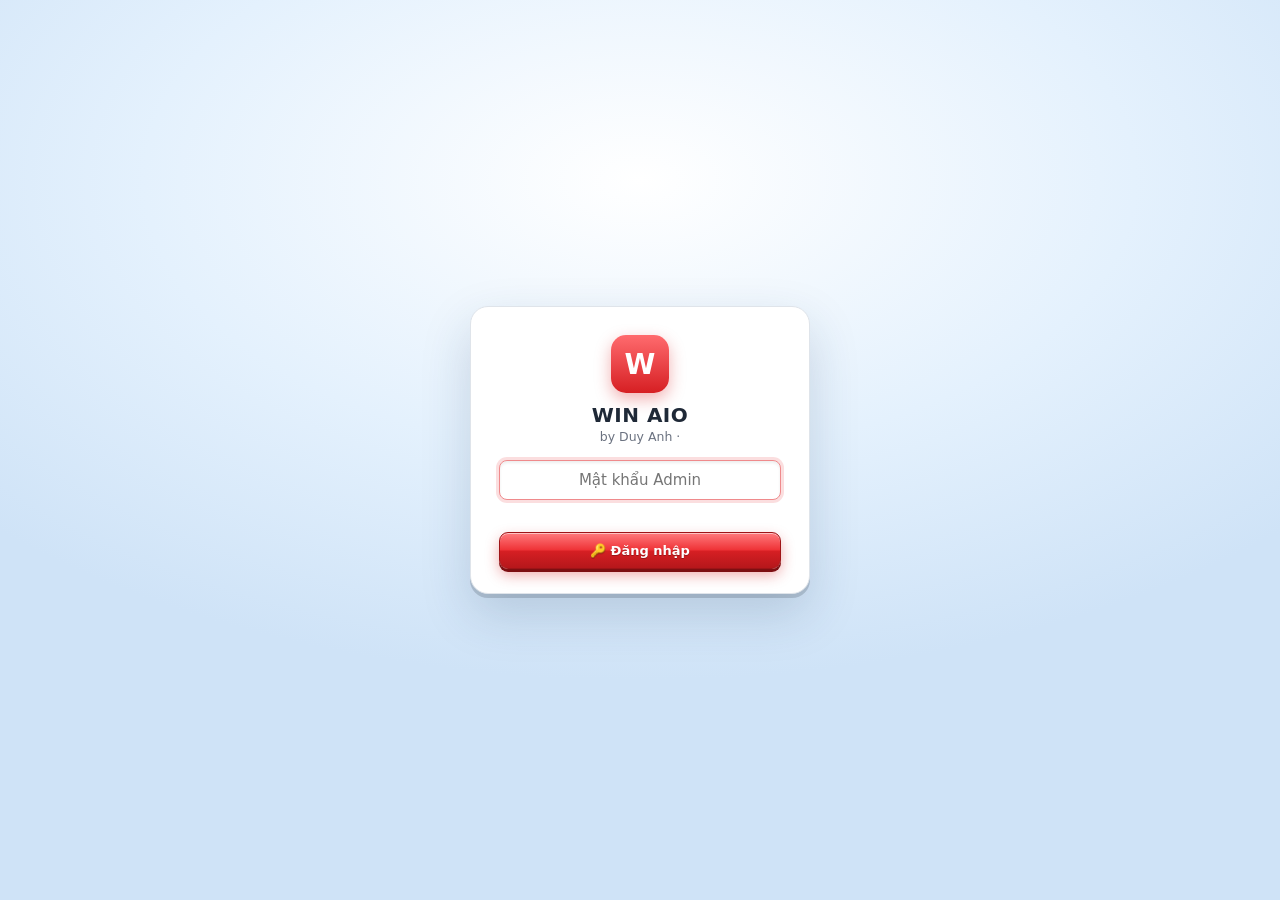
==== commit bb9551f4: "v5.7: đăng nhập mật khẩu Admin khi mở tool, tự cập nhật sau khi đăng nhập, hỏi mật khẩu khi vào Cài " ====
--- a/web/index.html
+++ b/web/index.html
@@ -197,6 +197,11 @@
 
   <div class="foot"><span id="status">Sẵn sàng.</span><span id="verfoot" style="margin-left:auto"></span><div class="fb" style="margin-left:12px"><div id="fb"></div></div></div>
 </main>
+<div class="login" id="login" hidden><form class="lgbox" id="lgForm" autocomplete="off"><div id="lgBox" class="lgin">
+    <div class="lglogo">W</div><h2>WIN AIO</h2><div class="lgsub">by Duy Anh · <span id="lgVer"></span></div>
+    <input id="lgPw" type="password" placeholder="Mật khẩu Admin" autocomplete="off">
+    <div class="lgerr" id="lgErr"></div>
+    <button class="btn red shine" id="lgGo" type="submit">🔑 Đăng nhập</button></div></form></div>
 <div class="toast" id="toast"></div>
 <div class="tview" id="tview" hidden></div>
 <script src="test.js"></script>
--- a/web/style.css
+++ b/web/style.css
@@ -1404,3 +1404,19 @@
 .smopt .flist{margin:4px 0 0}
 .smurl{display:flex;gap:6px;align-items:center;flex-wrap:wrap}.smurl code{flex:1;min-width:0;padding:5px 9px;border-radius:7px;background:var(--card);border:1px solid var(--border);font-size:12.5px;user-select:text;color:#0a62f0}
 .smopt .flist{padding-left:20px}
+
+/* v5.7: màn hình đăng nhập khi mở tool */
+.login{position:fixed;inset:0;z-index:9000;display:grid;place-items:center;
+  background:radial-gradient(900px 500px at 50% 20%,#ffffff 0%,#e4f1fd 55%,#cfe3f7 100%)}
+.login[hidden]{display:none}
+.lgin{width:340px;padding:28px 28px 24px;border-radius:18px;background:var(--card);border:1px solid var(--border);text-align:center;
+  box-shadow:0 20px 50px rgba(30,60,100,.18),0 4px 0 var(--key-sh)}
+.lglogo{width:58px;height:58px;margin:0 auto 10px;border-radius:15px;display:grid;place-items:center;color:#fff;font-weight:900;font-size:28px;
+  background:linear-gradient(180deg,#ff6b6e,#d61f23);box-shadow:0 6px 16px rgba(214,31,35,.35)}
+.lgin h2{margin:0;font-size:20px;letter-spacing:.5px}
+.lgsub{color:var(--muted);font-size:12.5px;margin:2px 0 16px}
+.lgin input{width:100%;font-size:15px;padding:10px 12px;text-align:center}
+.lgerr{min-height:18px;color:#dc2626;font-weight:700;font-size:12.5px;margin:6px 0 8px}
+.lgin .btn{width:100%;padding:10px}
+.lgin.shake{animation:lgshake .35s}
+@keyframes lgshake{20%,60%{transform:translateX(-7px)}40%,80%{transform:translateX(7px)}}
